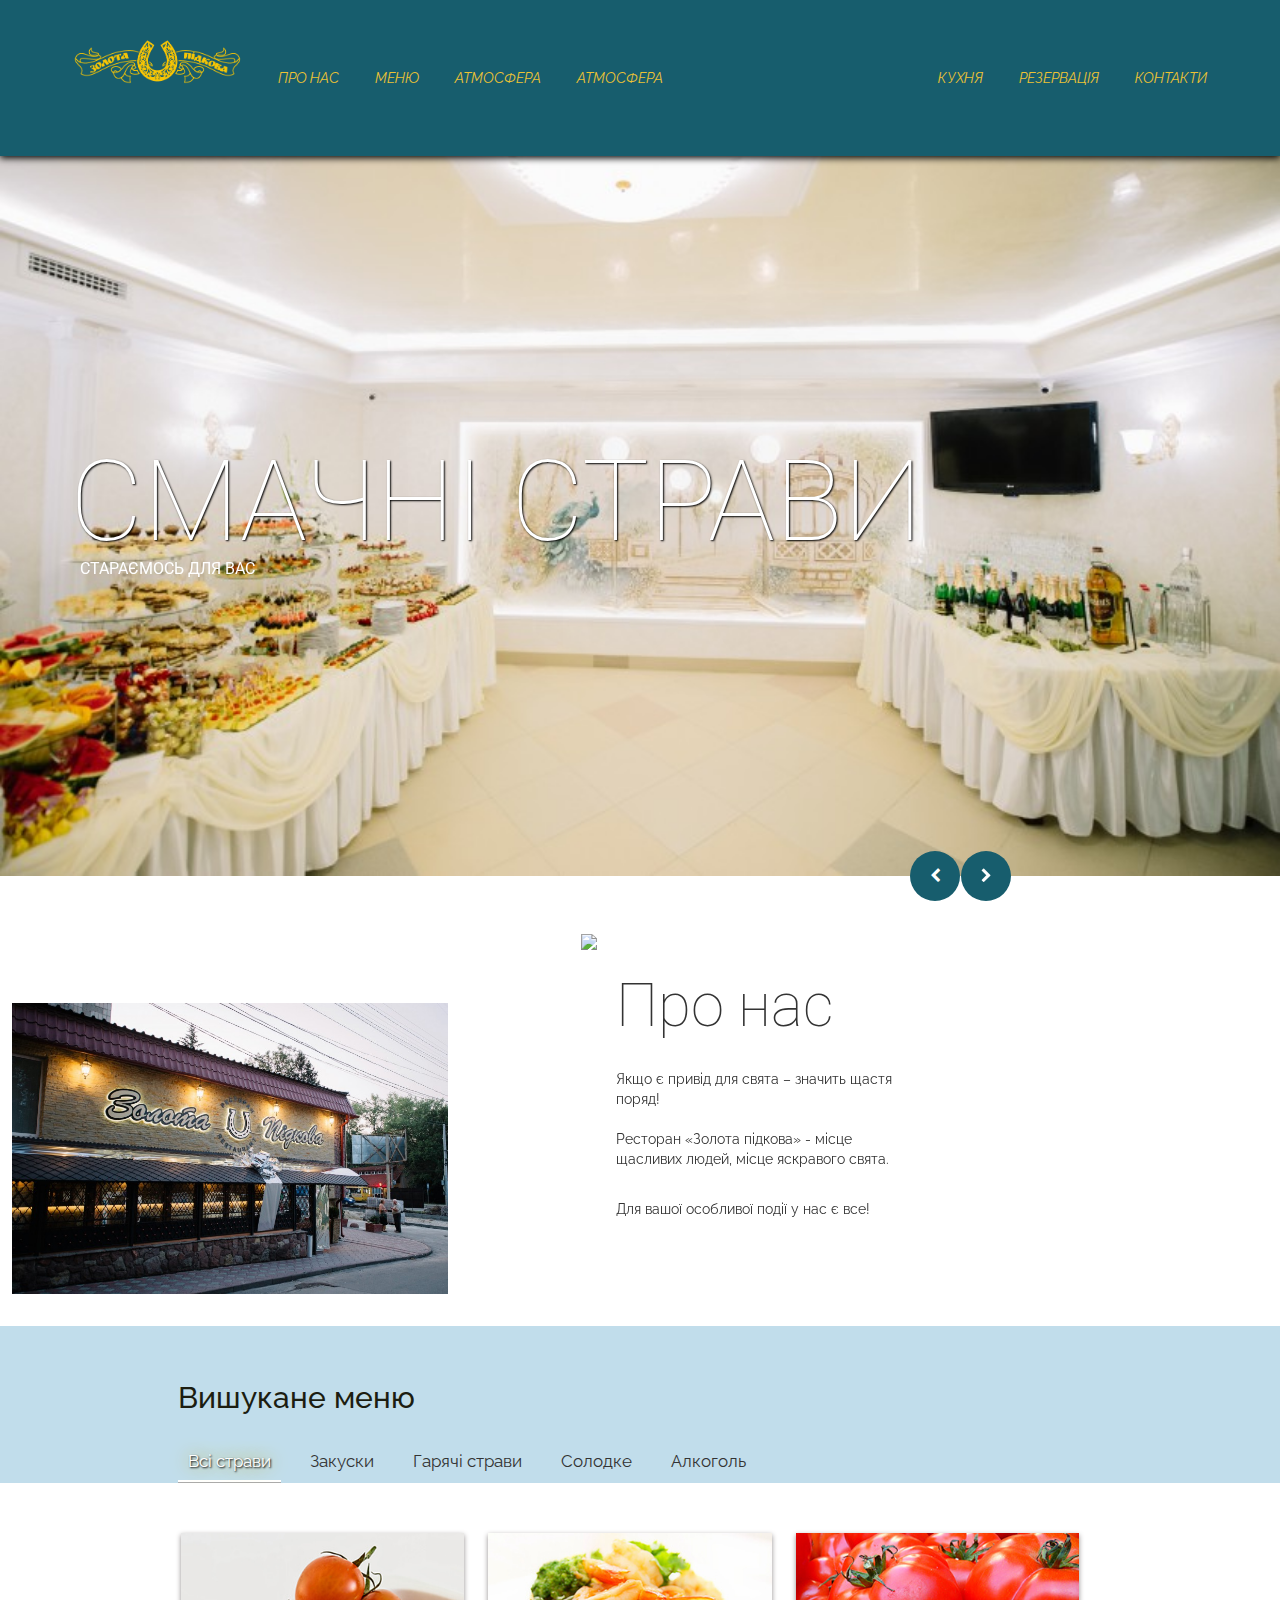
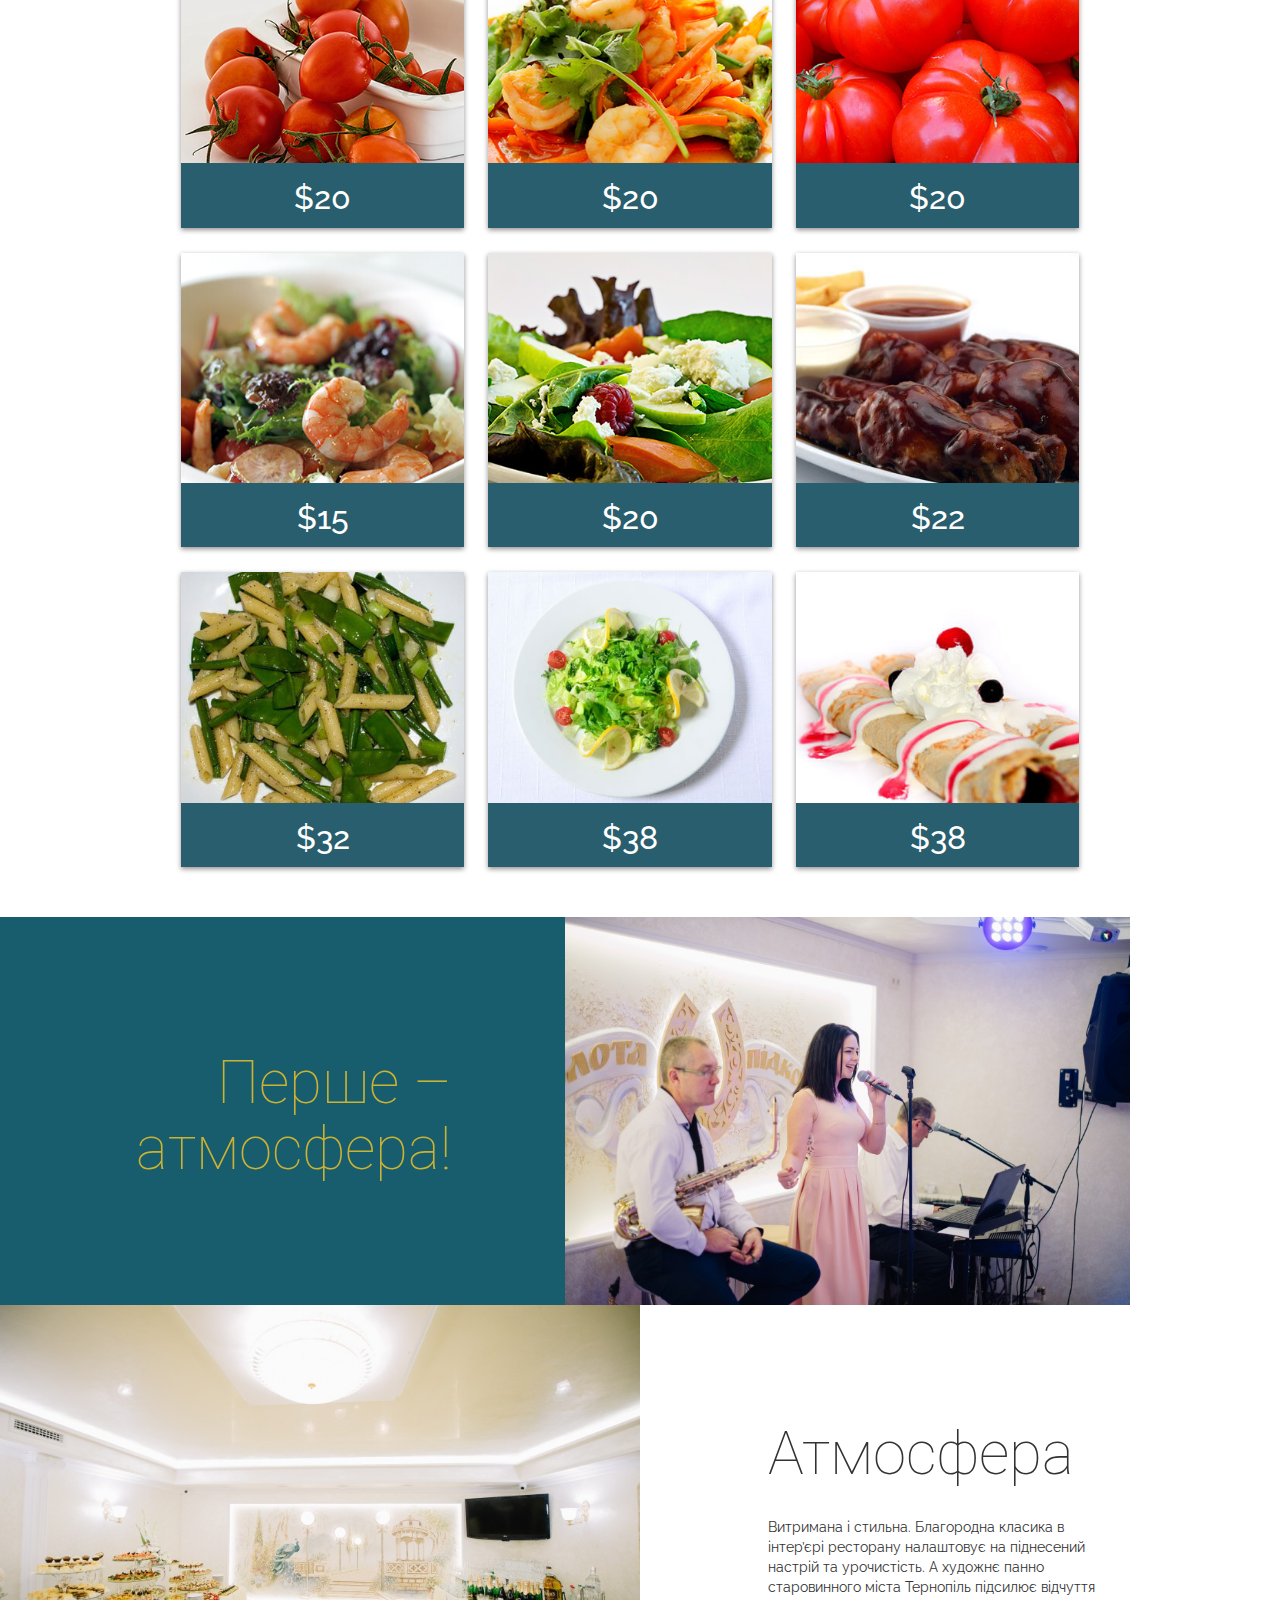
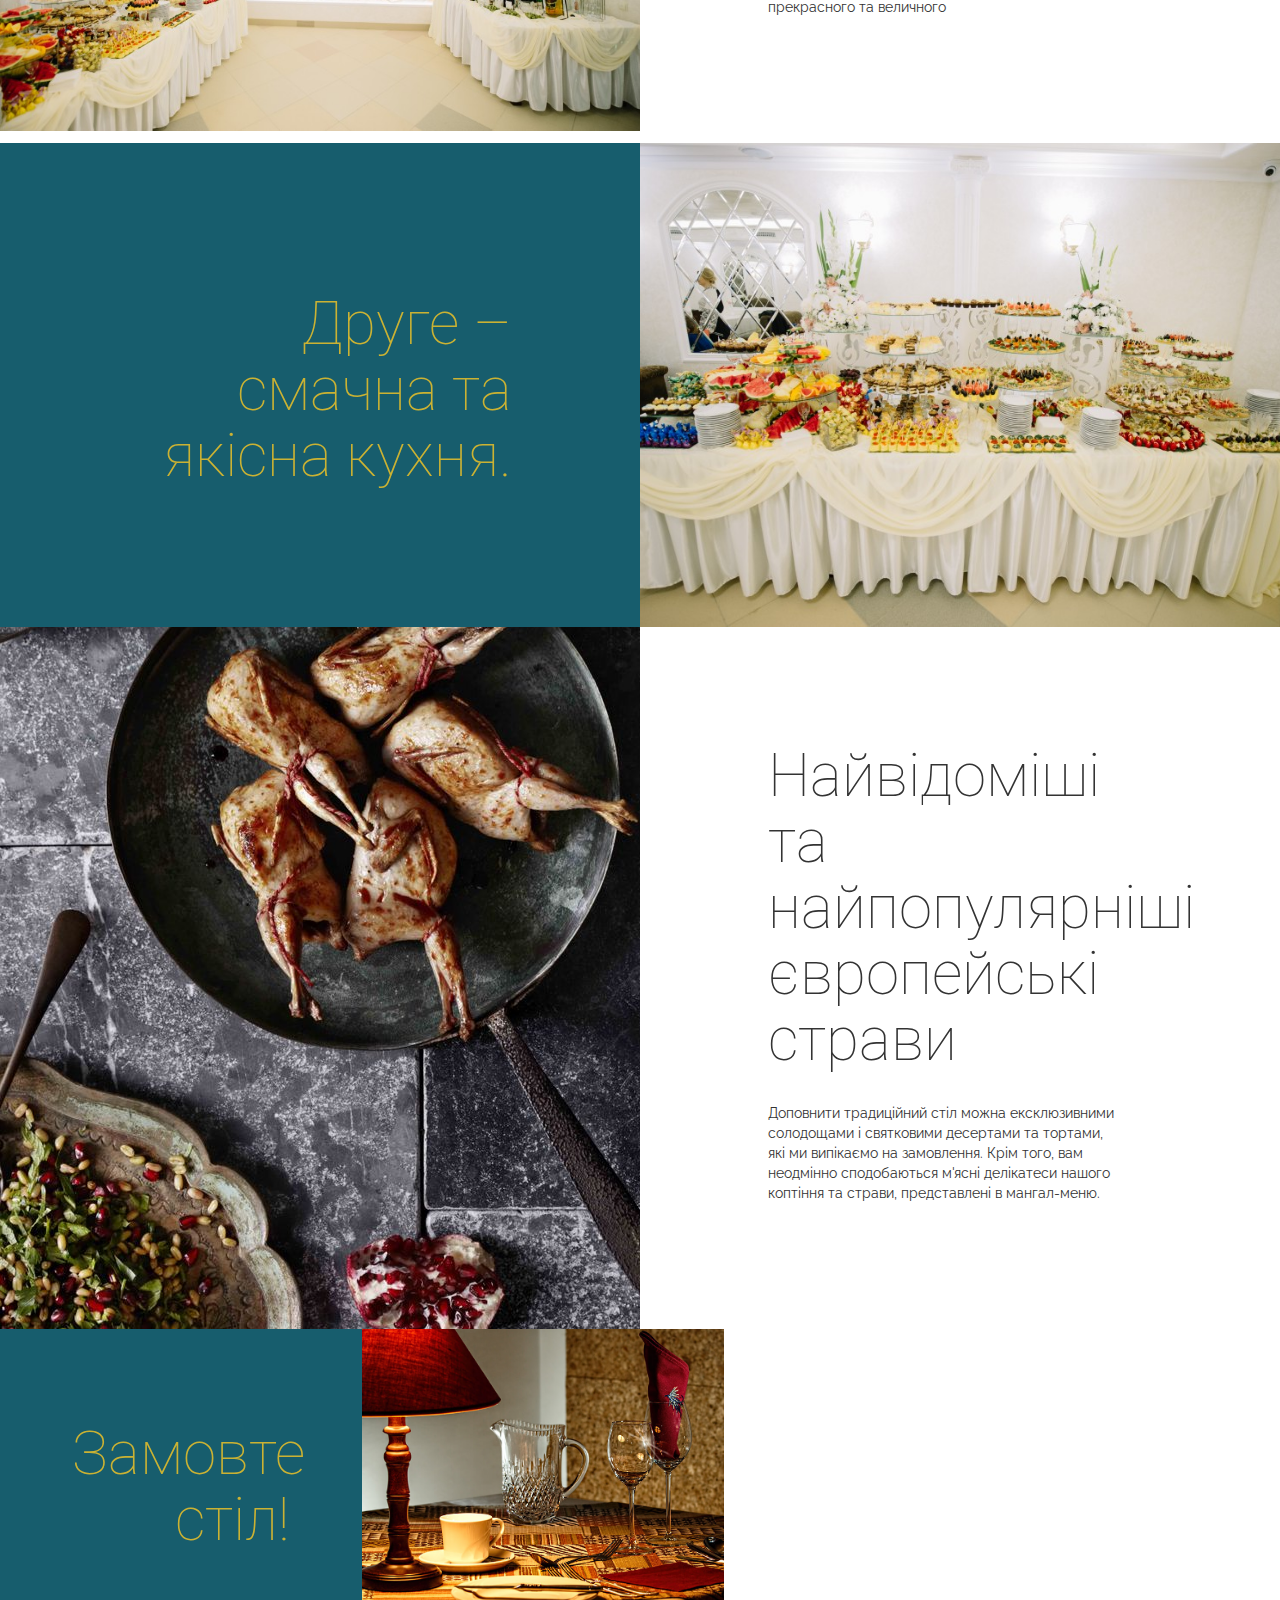
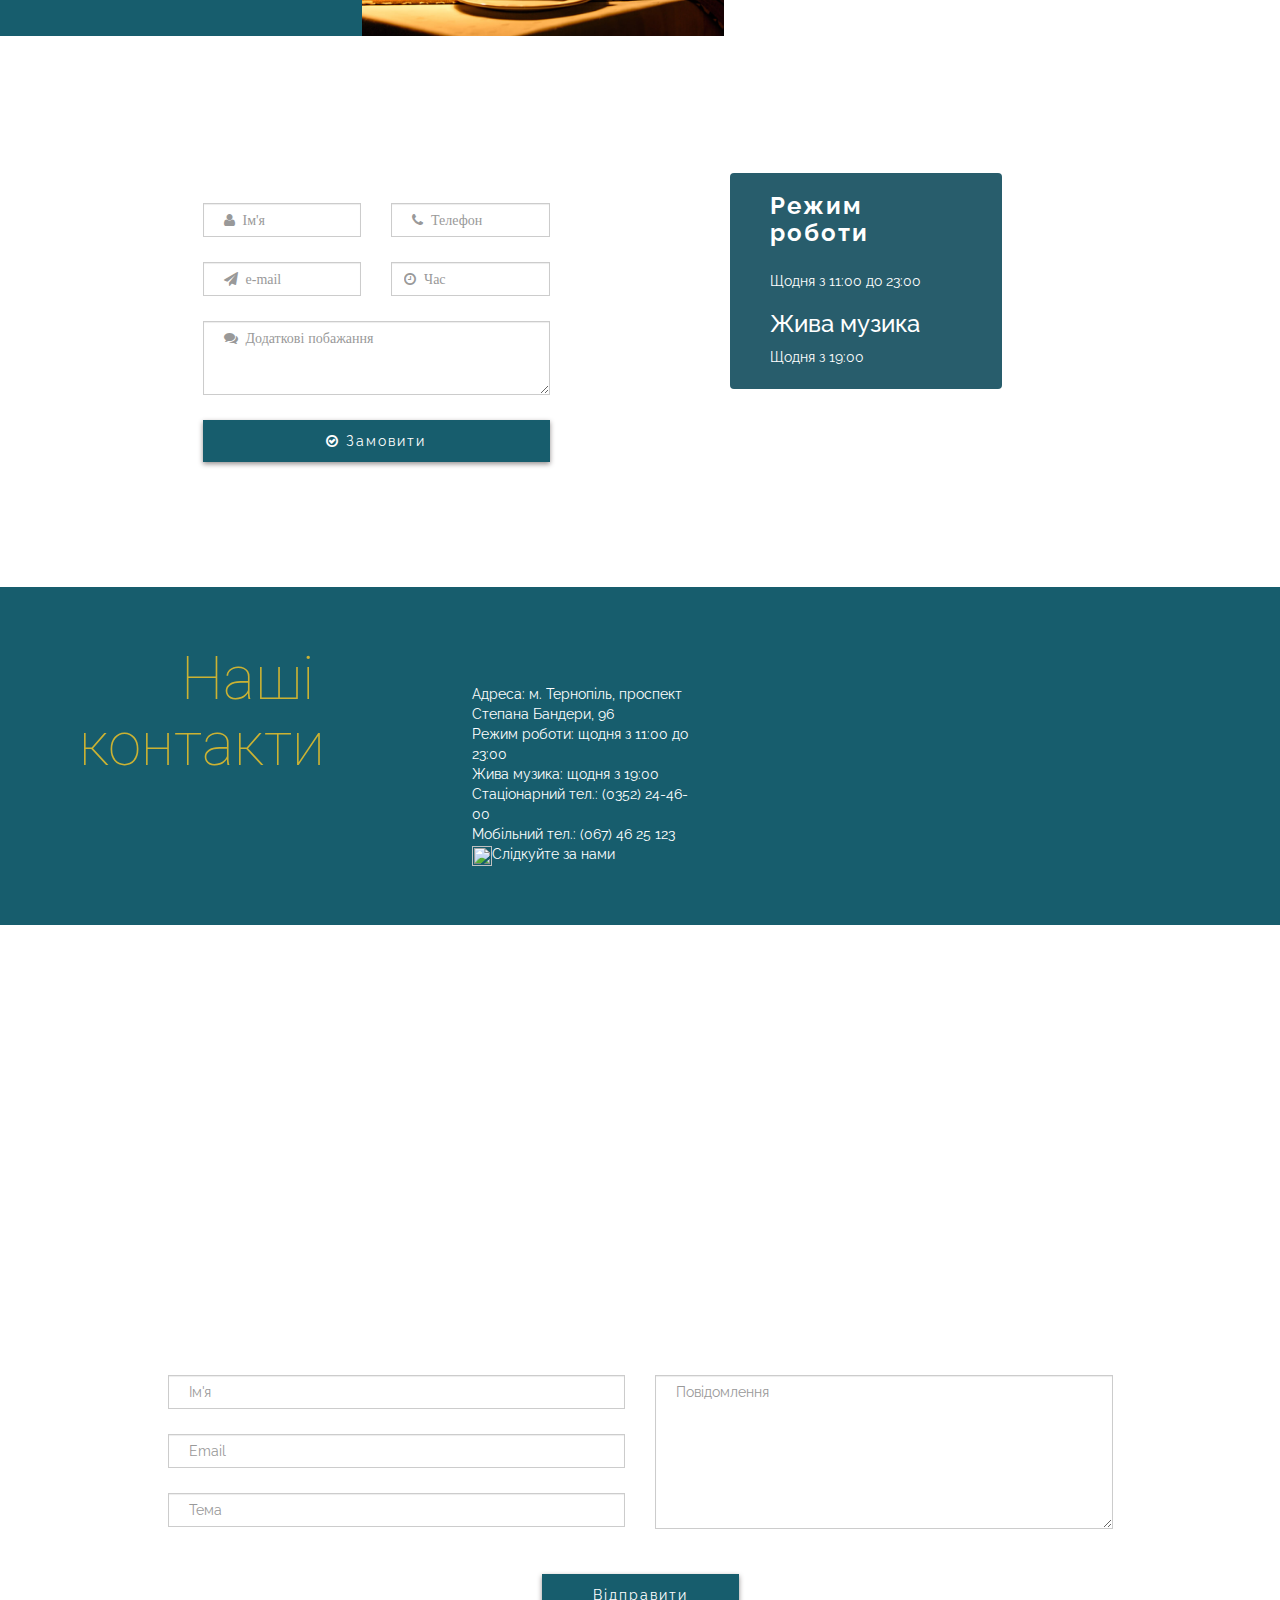
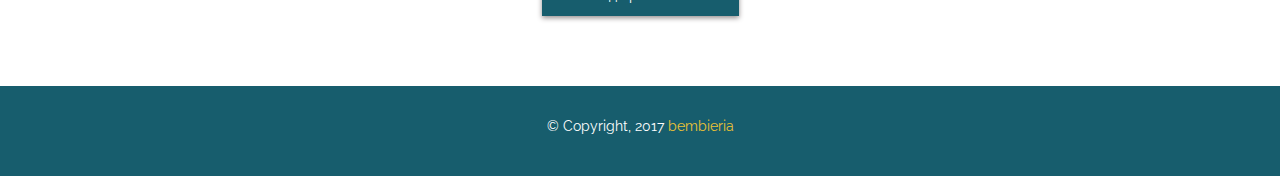
==== changes.html @ fa4964dc "centered logo" ====
<!DOCTYPE html>
<html lang="en">
    <head>
        <meta charset="utf-8">
        <meta http-equiv="X-UA-Compatible" content="IE=edge">
        <meta name="viewport" content="width=device-width, initial-scale=1">
        <!-- <link rel="shortcut icon" href="images/star.png" type="favicon/ico" /> -->

        <title>Золота підкова</title>
		<link rel="SHORTCUT ICON" href="images/favicon.ico" type="image/x-icon">
        <link rel="stylesheet" href="css/bootstrap.min.css">
        <link rel="stylesheet" href="css/font-awesome.min.css">
        <link rel="stylesheet" href="css/owl.carousel.css">
        <link rel="stylesheet" href="css/owl.theme.css">
        <link rel="stylesheet" href="css/animate.css">
        <link rel="stylesheet" href="css/flexslider.css">
        <link rel="stylesheet" href="css/pricing.css">
        <link rel="stylesheet" href="css/main.css">
		<script type="text/javascript">
		$(document).ready(function() {
 		  $(".carousel-inner").swiperight(function() {
       $(this).parent().carousel('prev');
  		 });
  		 $(".carousel-inner").swipeleft(function() {
       $(this).parent().carousel('next');
   		});
		});
		</script>

        <script src="js/jquery-1.11.2.min.js"></script>
        <script type="text/javascript" src="js/jquery.flexslider.min.js"></script>
       

        <script src="https://maps.googleapis.com/maps/api/js"></script>
        <script>
            function initialize() {
                var mapCanvas = document.getElementById('map-canvas');
                var mapOptions = {
                    center: new google.maps.LatLng(49.547033, 25.633994),
                    zoom: 16,
                    scrollwheel: false,
                    mapTypeId: google.maps.MapTypeId.ROADMAP
                }
                var map = new google.maps.Map(mapCanvas, mapOptions)

                var marker = new google.maps.Marker({
                    position: new google.maps.LatLng(49.547033, 25.633994), 
                    title:"Ресторан Золота Підкова"
                });

                // To add the marker to the map, call setMap();
                marker.setMap(map);
            }
            google.maps.event.addDomListener(window, 'load', initialize);
        </script>


    </head>
    <body data-spy="scroll" data-target="#template-navbar">

        <!--== 4. Navigation ==-->
        <nav id="template-navbar" class="navbar navbar-default custom-navbar-default navbar-fixed-top">
            <div class="container">
                <!-- Brand and toggle get grouped for better mobile display -->
                <div class="navbar-header center-block">
                    <button type="button" class="navbar-toggle collapsed" data-toggle="collapse" data-target="#Food-fair-toggle">
                        <span class="sr-only">Toggle navigation</span>
                        <span class="icon-bar"></span>
                        <span class="icon-bar"></span>
                        <span class="icon-bar"></span>
                    </button>
                        <div class="navbar-brand navbar-brand-centered">
                            <a class="navbar-brand " href="#">
                                <img id="logo" src="images/Logo_main.png" class="logo img-responsive">
                            </a>
                        </div>
                </div>

                <!-- Collect the nav links, forms, and other content for toggling -->
                <div class="collapse navbar-collapse" id="Food-fair-toggle">
                    <ul class="nav navbar-nav">
                <li><a href="#about">про нас</a></li>
                        <li><a href="#pricing">Меню</a></li>
                        <li><a href="#great-place-to-enjoy">атмосфера</a></li>
                        <li><a href="#great-place-to-enjoy">атмосфера</a></li>
              </ul>
                    <ul class="nav navbar-nav navbar-right">
                      
                        <li><a href="#breakfast">Кухня</a></li>
                        <li><a href="#reserve">Резервація</a></li>
                        <li><a href="#contact">Контакти</a></li>
                    </ul>
                </div><!-- /.navbar-collapse -->
            </div><!-- /.row -->
        </nav>
        


        <!--== 5. Header ==-->
        	<!--
<div id="header-slider" class="owl-carousel">
	<div class="row">
		<div id="myCarousel" class="carousel slide" style="max-width: 900px; margin: 0px auto;">
            <div class="carousel-inner">
                <div class="active item" align="center"><a href="#"><img src="images/1.jpg" class="img-rounded" alt="PS3 reparatie Haarlem"></a>
                    <div class="carousel-caption">
                        <h3>Cupcake ipsum dolor sit amet</h3>
                        <p>Powder chocolate carrot cake. Applicake tart icing chupa chups marshmallow apple pie candy canes gingerbread croissant.</p>
                    </div>
                </div>
                <div class="item" align="center"><a href="#"><img src="images/2.jpg" class="img-rounded" alt="Blu-ray Lens reparatie"></a>
                    <div class="carousel-caption">
                        <h3>Cupcake ipsum dolor sit amet</h3>
                        <p>Pudding fruitcake chocolate pastry caramels dessert powder cupcake. Marzipan sweet roll jelly macaroon brownie.</p>
                    </div>
                </div>
                <div class="item" align="center"><a href="#"><img src="http://lorempixel.com/1920/1080/food/" class="img-rounded" alt="Yellow Light of Death"></a>
                    <div class="carousel-caption">
                        <h3>Cupcake ipsum dolor sit amet</h3>
                        <p>Ice cream pie marzipan cookie macaroon dragée cookie. Caramels tootsie roll danish chocolate cake pastry icing.</p>
                    </div>
                </div>
            </div>
            <a class="left carousel-control" href="#myCarousel" data-slide="prev">‹</a>
            <a class="right carousel-control" href="#myCarousel" data-slide="next">›</a>
        </div>
	</div>
</div>



	
 -->

        <section id="header-slider" class="owl-carousel">
            <div class="item">
                <div class="container">
                    <div class="header-content">
                        <h1 class="header-title" style="color:white;text-shadow: 1px 1px 2px black, 0 0 3em black;" >СМАЧНІ СТРАВИ</h1>
                        <p class="header-sub-title" style="color:white;">стараємось для Вас</p>
                    </div> 
                </div>
            </div>
            <div class="item">
                <div class="container">
                    <div class="header-content">
                        <h1 class="header-title" style="color:white; background-color: rgba(57, 72, 76, 0.54); ">ЖИВА МУЗИКА</h1>
                    </div> 
                </div>
            </div>
            <div class="item">
                <div class="container">
                    <div class="header-content text-right pull-right" style=" background-color: rgba(57, 72, 76, 0.54);">
                        <h1 class="header-title">ВИШУКАНІ НАПОЇ</h1>
                        <p class="header-sub-title">широкий вибір</p>
                    </div> 
                </div>
            </div>
         
        </section>
   


        <!--== 6. About us ==-->
        <section id="about" class="about">
            <img src="images/icons/about_black.png" class="img-responsive section-icon hidden-sm hidden-xs">
            <div class="wrapper">
                <div class="container-fluid">
                    <div class="row dis-table">
                        <div class="hidden-xs col-sm-6 section-bg about-bg dis-table-cell">

                        </div>
                        <div class="col-xs-12 col-sm-6 dis-table-cell">
                            <div class="section-content">
                                <h2 class="section-content-title">Про нас</h2>
                                <p class="section-content-para">
                                    Якщо є привід для свята – значить щастя поряд! </br></br>Ресторан «Золота підкова» - місце щасливих людей, місце яскравого свята.
                                </p>
                                <p class="section-content-para">
                                   Для вашої особливої події у нас є все!
                                </p>
                            </div> <!-- /.section-content -->
                        </div>
                    </div> <!-- /.row -->
                </div> <!-- /.container-fluid -->
            </div> <!-- /.wrapper -->
        </section> <!-- /#about -->


        <!--==  7. Afordable Pricing  ==-->
        <section id="pricing" class="pricing">
            <div id="w">
                <div class="pricing-filter">
                    <div class="pricing-filter-wrapper">
                        <div class="container">
                            <div class="row">
                                <div class="col-md-10 col-md-offset-1">
                                    <div class="section-header">
                                        <h2 class="pricing-title">Вишукане меню</h2>
                                        <ul id="filter-list" class="clearfix">
                                            <li class="filter" data-filter="all">Всі страви</li>
                                            <li class="filter" data-filter=".breakfast">Закуски</li>
                                            <li class="filter" data-filter=".special">Гарячі страви</li>
                                            <li class="filter" data-filter=".desert">Солодке</li>
                                            <li class="filter" data-filter=".dinner">Алкоголь</li>
                                        </ul><!-- @end #filter-list -->
                                    </div>
                                </div>
                            </div>
                        </div>
                    </div>
                </div>

                <div class="container">
                    <div class="row">  
                        <div class="col-md-10 col-md-offset-1">
                            <ul id="menu-pricing" class="menu-price">
                                <li class="item dinner">

                                    <a href="#">
                                        <img src="images/food1.jpg" class="img-responsive" alt="Food" >
                                        <div class="menu-desc text-center">
                                            <span>
                                                <h3>Tomato Curry</h3>
                                                Natalie &amp; Justin Cleaning by Justin Younger
                                            </span>
                                        </div>
                                    </a>
                                        
                                    <h2 class="white">$20</h2>
                                </li>

                                <li class="item breakfast">

                                    <a href="#">
                                        <img src="images/food2.jpg" class="img-responsive" alt="Food" >
                                        <div class="menu-desc">
                                            <span>
                                                <h3>Prawn Dish</h3>
                                                Lorem ipsum dolor sit amet
                                            </span>
                                        </div>
                                    </a>
                                        
                                    <h2 class="white">$20</h2>
                                </li>
                                <li class="item desert">

                                    <a href="#">
                                        <img src="images/food3.jpg" class="img-responsive" alt="Food" >
                                        <div class="menu-desc">
                                            <span>
                                                <h3>Salad Dish</h3>
                                                Consectetur adipisicing elit, sed do eiusmod
                                            </span>
                                        </div>
                                    </a>
                                    <h2 class="white">$20</h2>
                                        
                                   
                                </li>
                                <li class="item breakfast special">

                                    <a href="#">
                                        <img src="images/food4.jpg" class="img-responsive" alt="Food" >
                                        <div class="menu-desc">
                                            <span>
                                                <h3>Prawn Dish</h3>
                                                Tempor incididunt ut labore et dolore
                                            </span>
                                        </div>
                                    </a>
                                        
                                    <h2 class="white">$15</h2>
                                </li>
                                <li class="item breakfast">

                                    <a href="#">
                                        <img src="images/food5.jpg" class="img-responsive" alt="Food" >
                                        <div class="menu-desc">
                                            <span>
                                                <h3>Vegetable Dish</h3>
                                                Magna aliqua. Ut enim ad minim veniam
                                            </span>
                                        </div>
                                    </a>
                                        
                                    <h2 class="white">$20</h2>
                                </li>
                                <li class="item dinner special">

                                    <a href="#">
                                        <img src="images/food6.jpg" class="img-responsive" alt="Food" >
                                        <div class="menu-desc">
                                            <span>
                                                <h3>Chicken Dish</h3>
                                                Quis nostrud exercitation ullamco laboris
                                            </span>
                                        </div>
                                    </a>

                                    <h2 class="white">$22</h2>
                                </li>
                                <li class="item desert">

                                    <a href="#">
                                        <img src="images/food7.jpg" class="img-responsive" alt="Food" >
                                        <div class="menu-desc">
                                            <span>
                                                <h3>Vegetable Noodles</h3>
                                                Nisi ut aliquip ex ea commodo
                                            </span>
                                        </div>
                                    </a>

                                    <h2 class="white">$32</h2>
                                </li>
                                <li class="item dinner">

                                    <a href="#">
                                        <img src="images/food8.jpg" class="img-responsive" alt="Food" >
                                        <div class="menu-desc">
                                            <span>
                                                <h3>Special Salad</h3>
                                                Duis aute irure dolor in reprehenderit
                                            </span>
                                        </div>
                                    </a>

                                    <h2 class="white">$38</h2>
                                </li>
                                <li class="item desert special">

                                    <a href="#">
                                        <img src="images/food9.jpg" class="img-responsive" alt="Food" >
                                        <div class="menu-desc">
                                            <span>
                                                <h3>Ice-cream</h3>
                                                Excepteur sint occaecat cupidatat non
                                            </span>
                                        </div>
                                    </a>
                                    
                                    <h2 class="white">$38</h2>
                                </li>  
                            </ul>

                            <!-- <div class="text-center">
                                    <a id="loadPricingContent" class="btn btn-middle hidden-sm hidden-xs">Load More <span class="caret"></span></a>
                            </div> -->

                        </div>   
                    </div>
                </div>

            </div> 
        </section>


        <!--== 8. Great Place to enjoy ==-->
        <section id="great-place-to-enjoy" class="great-place-to-enjoy">
            <div class="wrapper">
                <div class="container-fluid">
                    <div class="row dis-table">
                        <div class="col-xs-6 col-sm-6 dis-table-cell color-bg">
                            <h2 class="section-title">Перше – атмосфера!</h2>
                        </div>
                        <div class="col-xs-6 col-sm-6 dis-table-cell section-bg">
                            
                        </div>
                    </div> <!-- /.dis-table -->
                </div> <!-- /.row -->
            </div> <!-- /.wrapper -->
        </section> <!-- /#great-place-to-enjoy -->



        <!--==  9. Our Beer  ==-->
        <section id="beer" class="beer">
            <div class="container-fluid">
                <div class="row dis-table">
                    <div class="hidden-xs col-sm-6 dis-table-cell section-bg">

                    </div>

                    <div class="col-xs-12 col-sm-6 dis-table-cell">
                        <div class="section-content">
                            <h2 class="section-content-title">Атмосфера</h2>
                            <div class="section-description">
                                <p class="section-content-para">
                                    
                                </p>
                                <p class="section-content-para">
                                    Витримана і стильна. Благородна класика в інтер’єрі ресторану налаштовує на піднесений настрій та урочистість. А художнє панно старовинного міста Тернопіль підсилює відчуття прекрасного та величного
                                </p>
                            </div>
                        </div>
                    </div>
                </div>
            </div>
        </section>








        <!--== 10. Our Breakfast Menu ==-->
        <section id="breakfast" class="breakfast">
            <div class="wrapper">
                <div class="container-fluid">
                    <div class="row dis-table">
                        <div class="col-xs-6 col-sm-6 dis-table-cell color-bg">
                            <h2 class="section-title">Друге – смачна та якісна кухня.</h2>
                        </div>
                        <div class="col-xs-6 col-sm-6 dis-table-cell section-bg">
                            
                        </div>
                    </div> <!-- /.dis-table -->
                </div> <!-- /.row -->
            </div> <!-- /.wrapper -->
        </section> <!-- /#breakfast -->



        <!--== 11. Our Bread ==-->
        <section id="bread" class="bread">
            
            <div class="container-fluid">
                <div class="row dis-table">
                    <div class="hidden-xs col-sm-6 dis-table-cell section-bg">

                    </div>
                    <div class="col-xs-12 col-sm-6 dis-table-cell">
                        <div class="section-content">
                            <h2 class="section-content-title">
                                 Найвідоміші та найпопулярніші європейські страви
                            </h2>
                            <div class="section-description">
                                <p class="section-content-para">
                                    Доповнити традиційний стіл можна ексклюзивними солодощами і святковими десертами та тортами, які ми випікаємо на замовлення. Крім того, вам неодмінно сподобаються м'ясні делікатеси нашого коптіння та страви, представлені в мангал-меню.
                                </p>
                                <p class="section-content-para">
                                </p>
                            </div>
                        </div>
                    </div>
                </div>
            </div>
        </section>



        <!--== 12. Our Featured Dishes Menu ==-->

        <!--
        <section id="featured-dish" class="featured-dish">
            <img class="img-responsive section-icon hidden-sm hidden-xs" src="images/icons/food_black.png">
            <div class="wrapper">
                <div class="container-fluid">
                    <div class="row dis-table">
                        <div class="col-xs-6 col-sm-6 dis-table-cell color-bg">
                            <h2 class="section-title">Our Featured Dishes Menu</h2>
                        </div>
                        <div class="col-xs-6 col-sm-6 dis-table-cell section-bg">
                            
                        </div>
                    </div> 
                </div> 
            </div> 
        </section> 
        -->


        <!--== 13. Menu List ==-->
        <!--
        <section id="menu-list" class="menu-list">
            <div class="container">
                <div class="row menu">
                    <div class="col-md-10 col-md-offset-1 col-sm-9 col-sm-offset-2 col-xs-12">
                        <div class="row">
                            <div class="col-md-3 col-sm-6 col-xs-12">
                                <div class="row">
                                    <div class="menu-catagory">
                                        <h2>Bread</h2>
                                    </div>
                                </div>
                                <div class="row">
                                    <div class="menu-item">
                                        <h3 class="menu-title">French Bread</h3>
                                        <p class="menu-about">Astronomy compels the soul</p>

                                        <div class="menu-system">
                                            <div class="half">
                                                <p class="per-head">
                                                    <span><i class="fa fa-user"></i></span>1:1
                                                </p>
                                            </div>
                                            <div class="half">
                                                <p class="price">$149.00</p>
                                            </div>
                                        </div>
                                    </div>
                                </div>
                                <div class="row">
                                    <div class="menu-item">
                                        <h3 class="menu-title">Italian Bread</h3>
                                        <p class="menu-about">Astronomy compels the soul</p>

                                        <div class="menu-system">
                                            <div class="half">
                                                <p class="per-head">
                                                    <span><i class="fa fa-user"></i></span>1:1
                                                </p>
                                            </div>
                                            <div class="half">
                                                <p class="price">$149.00</p>
                                            </div>
                                        </div>
                                    </div>
                                </div>
                                <div class="row">
                                    <div class="menu-item">
                                        <h3 class="menu-title">Regular Bread</h3>
                                        <p class="menu-about">Astronomy compels the soul</p>

                                        <div class="menu-system">
                                            <div class="half">
                                                <p class="per-head">
                                                    <span><i class="fa fa-user"></i></span>1:1
                                                </p>
                                            </div>
                                            <div class="half">
                                                <p class="price">$149.00</p>
                                            </div>
                                        </div>
                                    </div>
                                </div>
                            </div>

                            <div class="col-md-3 col-sm-6 col-xs-12">
                                <div class="row">
                                    <div class="menu-catagory">
                                        <h2>Drinks</h2>
                                    </div>
                                </div>
                                <div class="row">
                                    <div class="menu-item">
                                        <h3 class="menu-title">Regular Tea</h3>
                                        <p class="menu-about">Astronomy compels the soul</p>

                                        <div class="menu-system">
                                            <div class="half">
                                                <p class="per-head">
                                                    <span><i class="fa fa-user"></i></span>1:1
                                                </p>
                                            </div>
                                            <div class="half">
                                                <p class="price">$20.00</p>
                                            </div>
                                        </div>
                                    </div>
                                </div>
                                <div class="row">
                                    <div class="menu-item">
                                        <h3 class="menu-title">Garlic Tea</h3>
                                        <p class="menu-about">Astronomy compels the soul</p>

                                        <div class="menu-system">
                                            <div class="half">
                                                <p class="per-head">
                                                    <span><i class="fa fa-user"></i></span>1:1
                                                </p>
                                            </div>
                                            <div class="half">
                                                <p class="price">$30.00</p>
                                            </div>
                                        </div>
                                    </div>
                                </div>
                                <div class="row">
                                    <div class="menu-item">
                                        <h3 class="menu-title">Black Coffee</h3>
                                        <p class="menu-about">Astronomy compels the soul</p>

                                        <div class="menu-system">
                                            <div class="half">
                                                <p class="per-head">
                                                    <span><i class="fa fa-user"></i></span>1:1
                                                </p>
                                            </div>
                                            <div class="half">
                                                <p class="price">$40.00</p>
                                            </div>
                                        </div>
                                    </div>
                                </div>
                            </div>

                            <div class="col-md-3 col-sm-6 col-xs-12">
                                <div class="row">
                                    <div class="menu-catagory">
                                        <h2>Meat</h2>
                                    </div>
                                </div>
                                <div class="row">
                                    <div class="menu-item">
                                        <h3 class="menu-title">Bacon</h3>
                                        <p class="menu-about">Astronomy compels the soul</p>

                                        <div class="menu-system">
                                            <div class="half">
                                                <p class="per-head">
                                                    <span><i class="fa fa-user"></i></span>1:1
                                                </p>
                                            </div>
                                            <div class="half">
                                                <p class="price">$70.00</p>
                                            </div>
                                        </div>
                                    </div>
                                </div>
                                <div class="row">
                                    <div class="menu-item">
                                        <h3 class="menu-title">Sausage</h3>
                                        <p class="menu-about">Astronomy compels the soul</p>

                                        <div class="menu-system">
                                            <div class="half">
                                                <p class="per-head">
                                                    <span><i class="fa fa-user"></i></span>1:1
                                                </p>
                                            </div>
                                            <div class="half">
                                                <p class="price">$50.00</p>
                                            </div>
                                        </div>
                                    </div>
                                </div>
                                <div class="row">
                                    <div class="menu-item">
                                        <h3 class="menu-title">Chicken Balls</h3>
                                        <p class="menu-about">Astronomy compels the soul</p>

                                        <div class="menu-system">
                                            <div class="half">
                                                <p class="per-head">
                                                    <span><i class="fa fa-user"></i></span>1:1
                                                </p>
                                            </div>
                                            <div class="half">
                                                <p class="price">$90.00</p>
                                            </div>
                                        </div>
                                    </div>
                                </div>
                            </div>

                            <div class="col-md-3 col-sm-6 col-xs-12">
                                <div class="row">
                                    <div class="menu-catagory">
                                        <h2>Special</h2>
                                    </div>
                                </div>
                                <div class="row">
                                    <div class="menu-item">
                                        <h3 class="menu-title">Chicken Balls</h3>
                                        <p class="menu-about">Astronomy compels the soul</p>

                                        <div class="menu-system">
                                            <div class="half">
                                                <p class="per-head">
                                                    <span><i class="fa fa-user"></i></span>1:1
                                                </p>
                                            </div>
                                            <div class="half">
                                                <p class="price">$90.00</p>
                                            </div>
                                        </div>
                                    </div>
                                </div>
                                <div class="row">
                                    <div class="menu-item">
                                        <h3 class="menu-title">Bacon</h3>
                                        <p class="menu-about">Astronomy compels the soul</p>

                                        <div class="menu-system">
                                            <div class="half">
                                                <p class="per-head">
                                                    <span><i class="fa fa-user"></i></span>1:1
                                                </p>
                                            </div>
                                            <div class="half">
                                                <p class="price">$70.00</p>
                                            </div>
                                        </div>
                                    </div>
                                </div>
                                <div class="row">
                                    <div class="menu-item">
                                        <h3 class="menu-title">Sausage</h3>
                                        <p class="menu-about">Astronomy compels the soul</p>

                                        <div class="menu-system">
                                            <div class="half">
                                                <p class="per-head">
                                                    <span><i class="fa fa-user"></i></span>1:1
                                                </p>
                                            </div>
                                            <div class="half">
                                                <p class="price">$50.00</p>
                                            </div>
                                        </div>
                                    </div>
                                </div>
                            </div>
                        </div>

                        <div id="moreMenuContent"></div>
                        <div class="text-center">
                            <a id="loadMenuContent" class="btn btn-middle hidden-sm hidden-xs">Load More <span class="caret"></span></a>
                        </div>
                    </div>
                </div>
            </div>
        </section>
		-->


        <!--== 14. Have a look to our dishes ==-->
<!--
        <section id="have-a-look" class="have-a-look hidden-xs">
            <img class="img-responsive section-icon hidden-sm hidden-xs" src="images/icons/food_black.png">
            <div class="wrapper">
                <div class="container-fluid">
                    <div class="row">

                        <div class="menu-gallery" style="width: 50%; float:left;">
                            <div class="flexslider-container">
                                <div class="flexslider">
                                    <ul class="slides">
                                        <li>
                                            <img src="images/menu-gallery/menu1.png" />
                                        </li>
                                        <li>
                                            <img src="images/menu-gallery/menu2.jpg" />
                                        </li>
                                        <li>
                                            <img src="images/menu-gallery/menu3.png" />
                                        </li>
                                        <li>
                                            <img src="images/menu-gallery/menu4.jpg" />
                                        </li>
                                        <li>
                                            <img src="images/menu-gallery/menu5.jpg" />
                                        </li>
                                        <li>
                                            <img src="images/menu-gallery/menu6.jpg" />
                                        </li>
                                        <li>
                                            <img src="images/menu-gallery/menu7.jpg" />
                                        </li>
                                        <li>
                                            <img src="images/menu-gallery/menu8.jpg" />
                                        </li>
                                        <li>
                                            <img src="images/menu-gallery/menu9.jpg" />
                                        </li>
                                        <li>
                                            <img src="images/menu-gallery/menu10.jpg" />
                                        </li>
                                        <li>
                                            <img src="images/menu-gallery/menu11.jpg" />
                                        </li>
                                    </ul>
                                </div>
                            </div>
                        </div>

                        <div class="gallery-heading hidden-xs color-bg" style="width: 50%; float:right;">
                            <h2 class="section-title">Have A Look To Our Dishes</h2>
                        </div>
                        

                    </div> 
                </div> 
            </div> 
        </section>
    -->




        <!--== 15. Reserve A Table! ==-->
        <section id="reserve" class="reserve">
         
            <div class="wrapper">
                <div class="container-fluid">
                    <div class="row dis-table">
                        <div class="col-xs-6 col-sm-6 dis-table-cell color-bg">
                            <h2 class="section-title">Замовте стіл!</h2>
                        </div>
                        <div class="col-xs-6 col-sm-6 dis-table-cell section-bg">
                            
                        </div>
                    </div> <!-- /.dis-table -->
                </div> <!-- /.row -->
            </div> <!-- /.wrapper -->
        </section> <!-- /#reserve -->



        <section class="reservation">
           
            <div class="wrapper">
                <div class="container-fluid">
                    <div class=" section-content">
                        <div class="row">
                            <div class="col-md-5 col-sm-6">
                                <form class="reservation-form" method="post" action="reserve.php">
                                    <div class="row">
                                        <div class="col-md-6 col-sm-6">
                                            <div class="form-group">
                                                <input type="text" class="form-control reserve-form empty iconified" name="name" id="name" required="required" placeholder="  &#xf007;  Ім'я">
                                            </div>
                                            <div class="form-group">
                                                <input type="email" name="email" class="form-control reserve-form empty iconified" id="email" required="required" placeholder="  &#xf1d8;  e-mail">
                                            </div>
                                        </div>

                                        <div class="col-md-6 col-sm-6">
                                            <div class="form-group">
                                                <input type="tel" class="form-control reserve-form empty iconified" name="phone" id="phone" required="required" placeholder="  &#xf095;  Телефон">
                                            </div>
                                            <div class="form-group">
                                                <input type="text" class="form-control reserve-form empty iconified" name="datepicker" id="datepicker" required="required" placeholder="&#xf017;  Час">
                                            </div>
                                        </div>

                                        <div class="col-md-12 col-sm-12">
                                            <textarea type="text" name="message" class="form-control reserve-form empty iconified" id="message" rows="3" required="required" placeholder="  &#xf086;  Додаткові побажання"></textarea>
                                        </div>

                                        <div class="col-md-12 col-sm-12">
                                            <button type="submit" id="submit" name="submit" class="btn btn-reservation">
                                                <span><i class="fa fa-check-circle-o"></i></span>
                                                Замовити
                                            </button>
                                        </div>
                                            
                                    </div>
                                </form>
                            </div>

                            <div class="col-md-2 hidden-sm hidden-xs"></div>

                            <div class="col-md-4 col-sm-6 col-xs-12">
                                <div class="opening-time">
                                    <h3 class="opening-time-title">Режим роботи</h3>
                                    <p> Щодня з 11:00 до 23:00</p>
                                   
                                    <div class="launch">
                                        <h3>Жива музика</h3>
                                        <p>Щодня з 19:00</p>
                                    </div>

                                    
                                </div>
                            </div>
                        </div>

                    </div>
                </div>
            </div>
        </section>




        <section id="contact" class="contact">
            <div class="container-fluid color-bg">
                <div class="row dis-table">
                    <div class="hidden-xs col-sm-6 dis-table-cell">
                        <h2 class="section-title">Наші контакти</h2>
                    </div>
                    <div class="col-xs-6 col-sm-6 dis-table-cell">
                        <div class="section-content">
                            Адреса: м. Тернопіль, проспект Степана Бандери, 96</br>
							Режим роботи: щодня з 11:00 до 23:00</br>
							Жива музика: щодня з 19:00</br>
							Стаціонарний тел.:<a href="tel:+380%20352%24465%00" value="+380352244600" target="_blank" style="color:white"> (0352) 24-46-00</a></br>
							Мобільний тел.: <a href="tel:+380%267%20462%205123" value="+380674625123" target="_blank" style="color:white">(067) 46 25 123</a></br>
							<a href="https://www.facebook.com/search/top/?q=%D0%B7%D0%BE%D0%BB%D0%BE%D1%82%D0%B0%20%D0%BF%D1%96%D0%B4%D0%BA%D0%BE%D0%B2%D0%B0" style="color: white"><img src="http://s3-eu-west-1.amazonaws.com/nusdigital/image/images/16226/original/icon_facebook-b.png" style="width: 20px; height: 20px;">Слідкуйте за нами</a>
                        </div>
                    </div>
                </div>
            </div>
        </section>

        <div class="container-fluid">
            <div class="row">
                <div id="map-canvas"></div>
            </div>
        </div>



        <section class="contact-form">
            <div class="container">
                <div class="row">
                    <div class="col-md-10 col-md-offset-1 col-sm-10 col-sm-offset-1">
                        <div class="row">
                             <form class="contact-form" method="post" action="contact.php">
                                
                                <div class="col-md-6 col-sm-6">
                                    <div class="form-group">
                                        <input  name="name" type="text" class="form-control" id="name" required="required" placeholder="  Ім'я">
                                    </div>
                                    <div class="form-group">
                                        <input name="email" type="email" class="form-control" id="email" required="required" placeholder="  Email">
                                    </div>
                                    <div class="form-group">
                                        <input name="subject" type="text" class="form-control" id="subject" required="required" placeholder="  Тема">
                                    </div>
                                </div>

                                <div class="col-md-6 col-sm-6">
                                    <textarea name="message" type="text" class="form-control" id="message" rows="7" required="required" placeholder="  Повідомлення"></textarea>
                                </div>

                                <div class="col-md-6 col-md-offset-3 col-sm-6 col-sm-offset-3">
                                    <div class="text-center">
                                        <button type="submit" id="submit" name="submit" class="btn btn-send">Відправити </button>
                                    </div>
                                </div>
                            </form>
                        </div>
                    </div>
                </div>
            </div>
        </section>


        <footer>
            <div class="container">
                <div class="row">
                    <div class="col-md-6 col-md-offset-3">
                        <div class="copyright text-center">
                            <p>
                                &copy; Copyright, 2017 <a href="#">bembieria</a></a>
                            </p>
                        </div>
                    </div>
                </div>
            </div>
        </footer>

    
        <script src="js/bootstrap.min.js"></script>
        <script src="js/owl.carousel.min.js"></script>
        <script type="text/javascript" src="js/jquery.mixitup.min.js" ></script>
        <script src="js/wow.min.js"></script>
        <script src="js/jquery.validate.js"></script>
        <script type="text/javascript" src="js/jquery.hoverdir.js"></script>
        <script type="text/javascript" src="js/jQuery.scrollSpeed.js"></script>
        <script src="js/script.js"></script>
        

    </body>
</html>
---- css/pricing.css ----
/** page structure **/
/*#w {
  display: block;
  max-width: 1100px;
  min-width: 280px;
  /*padding-top: 20px;
  margin: 0 auto;
}*/

.pricing-filter {
	background: url(../images/pricing_bg.jpg);
	background-position: center;
	background-size: cover;
	background-attachment: fixed;
}

.pricing-filter-wrapper {
	background-color: rgba(74, 156, 195, 0.34);
	position: relative;
}

.section-header {
	padding-left: 10px;
	padding-top: 35px;
}

.pricing-title {
	color: #1c1d11;
	margin-bottom: 30px;
}


/** filters list **/
#filter-list {
	display: block;
	width: 100%;
	margin: 0px;
	padding-left: 0px;
	/*text-align: center;
	margin-bottom: 25px;*/
}

#filter-list li {
	/*font-weight: bold;*/
	color: #333 !important;
	display: inline-block;
	width: auto;
	padding: 6px 10px;
	margin-right: 15px;
	font-size: 1.2em;
	cursor: pointer;
	/*-webkit-border-radius: 3px;
	-moz-border-radius: 3px;*/
	/*border-radius: 3px;*/
	border-bottom: 2px solid rgba(255, 255, 255, 0);
}
#filter-list li:hover {
	color: #fff !important;
	transition: all 0.3s ease-in-out;
	-webkit-transition: all 0.3s ease-in-out;
	-moz-transition: all 0.3s ease-in-out;
	-ms-transition: all 0.3s ease-in-out;
	-o-transition: all 0.3s ease-in-out;
}
#filter-list li.active {
	/*font-weight: bold;*/
	/*background: #D4CECC;*/
	border-bottom: 3px ridge #fff;
	color: #fff !important;
}


/** menu-pricing list **/
#menu-pricing {
	display: block;
  	width: 100%;
  	padding: 50px 0px 25px 0px;
  	margin-bottom: 0;
	text-align: center;
}

#menu-pricing .item {
	background-color: #285e6d;
	box-shadow: 0px 2px 5px #948E8E;
	display: none;
	/*opacity: 0;*/
	vertical-align: top;
	margin-bottom: 25px;
	margin-right: 20px;
	color: #fff;
	text-align: center;
	width: 30%;
	-moz-box-sizing: border-box;
}

#menu-pricing .item h2 {
    font-size: 32px;
    padding: 12px;
    margin: 0px;
}
/*#menu-pricing .item1 {
	display: none;
	opacity: 0;
	vertical-align: top;
	margin-bottom: 25px;
	margin-right: 20px;
	color: #fff;
	font-size: 30px;
	text-align: center;
	-moz-box-sizing: border-box;
}*/

#menu-pricing .item a {
  display: inline-block;
  max-width: 100%;
  text-decoration: none;
  background: #fff;

}
#menu-pricing .item img {
  max-width: 100%;
}

@media (min-width: 991px) {
	#menu-pricing .item:nth-child(7),
	#menu-pricing .item:nth-child(8),
	#menu-pricing .item:nth-child(9) {
		margin-bottom: 25px;
	}
}

/*  --========================    for  hover direction  =============================-- */

/*.menu-price li {
	float: left;
	margin: 5px;
	background: #fff;
	padding: 8px;
	position: relative;
	box-shadow: 0 1px 3px rgba(0,0,0,0.1);
}*/
.menu-price li a,
.menu-price li a img {
	display: block;
	position: relative;
}
.menu-price li a {
	overflow: hidden;
	color: #fff;
}
.menu-price li a .menu-desc {
	position: absolute;
	font-size: 14px;
	background: rgba(74, 143, 204, 0.56);
	width: 100%;
	height: 100%;
	top: 0px;
	left: -100%;
	-webkit-transition: all 0.3s ease;
	-moz-transition: all 0.3s ease-in-out;
	-o-transition: all 0.3s ease-in-out;
	-ms-transition: all 0.3s ease-in-out;
	transition: all 0.3s ease-in-out;
}

.menu-price li a .menu-desc span h3 {
	font-size: 30px;
	margin-bottom: 15px;

}

.menu-price li a:hover .menu-desc {
	left: 0px;

}

.menu-price li a:hover .menu-desc span {
	display: block;
	color: #edc334;
	font-size: 14px;
  	padding: 22% 20px;
  	line-height: 23px;
}
---- css/main.css ----
/*=================================================
||				Useful Links
==================================================*/
/*
|||||||||	Slider	|||||||||
|	http://www.jssor.com/demos/image-gallery.html
|	http://www.jssor.com/development/index.html
|	http://www.jssor.com/development/define-slides-html-code.html
|	file:///G:/Technext/Helper/Jssor.Slider.FullPack/demos-no-jquery/introduction-slider.source.html
|	file:///G:/Technext/Helper/Jssor.Slider.FullPack/demos-no-jquery/image-gallery.source.html
|	http://www.owlcarousel.owlgraphic.com/docs/started-welcome.html
|||||||||	Others	|||||||||
|	Fonts: 1. Roboto[Section-title] 2. Open-Sans[body]
|
|
*/

/*=================================================
||				Index 
==================================================*/
/*
|	1. Imports
|	2. Global
|	3. Colors
|
|	=============
|	SECTIONS
|	=============
|	4. Navigation
|	5. Header
|	6. About us
|	7. Affordable pricing
|	8. Great Place to enjoy
|	9. Our Beer
|	10. Our Breakfast Menu
|	11. Our Bread
|	12. Catagories-1
|	13. Our Featured Dishes Menu
|	14. Catagories-2
|	15. Reserve A Table!
|	16. Contact With us
|	17. Footer
	18.media
	19.carousel
*/


/*=================================================
||				1. Imports 
==================================================*/
@import url(http://fonts.googleapis.com/css?family=Roboto:100,400);
@import url(http://fonts.googleapis.com/css?family=Raleway:100,400,700);
@font-face {
    font-family: Pompadur; /* Имя шрифта */
    src: url(fonts/Pompadur.ttf) format('truetype'); /* Путь к файлу со шрифтом */
   	font-weight: normal;
	font-style: normal;
   }

/*=================================================
||				2. Global 
==================================================*/
body
{
	font-family: 'Raleway', 'Open-Sans', sans-serif;
	overflow-x: hidden;
	font-size: 14px;
}


.btn.active.focus,
.btn.active:focus,
.btn.focus,
.btn:active.focus,
.btn:active:focus,
.btn:focus {
  outline: none; 
}

.btn {
  border-radius: 0; 
  letter-spacing: 2px; 
}

.btn:hover {
	transition: all 0.3s ease-in-out;
	-webkit-transition: all 0.3s ease-in-out;
	-moz-transition: all 0.3s ease-in-out;
	-ms-transition: all 0.3s ease-in-out;
	-o-transition: all 0.3s ease-in-out;
}

.btn-middle {
	background-color: transparent;
	padding: 15px 30px;
	border: 1px solid #175d6d;
	color: #edc334;
	margin: 25px 0px;
}

.btn-middle:hover {
	background-color: #175d6d;
	color: #fff;
	box-shadow: 0px 2px 5px #948E8E;
}

.btn-send,
.btn-reservation {
	background-color: #175d6d;
	padding: 10px 50px;
	box-shadow: 0px 2px 5px #948E8E;
	color: #fff;
	margin: 20px 0px;
}

.btn-send:hover,
.btn-reservation:hover {
	background-color: #edc334;
	color: #eee;

}

.btn-reservation {
	width: 100%;
	margin: 0px;
}

.section-title
{
	/*padding: 310px 0px;
	margin: 0px 130px 0px 250px;*/
	padding: 20%;
	text-align: right;
	font-family: 'Roboto', sans-serif;
	font-weight: 100;
	font-size: 60px;
	color: #cbb233;
}
.section-content-title
{
	font-family: 'Roboto';
	font-weight: 100;
	font-size: 60px;
}
.section-content-para
{
	margin: 30px 0px;
}
.section-content
{
	padding: 15% 25% 15% 20%;
}
/*.custom-row
{
	width: 100vw;
}*/
.dis-table
{
	display: table;
	/*width: 100vw;*/
}
.dis-table .dis-table-cell
{
	display: table-cell;
	padding: 0;
	float: none;
	/*width: 50vw;*/
	/*position: relative;*/
}
.color-bg
{
	background: #175d6d;
}
.section-bg
{
	background-size: cover;
	background-repeat: no-repeat;
    background-position: center;
}

.form-control {
	border-radius: 0px;
	margin-bottom: 25px;
}

input.empty, textarea.empty {
    font-family: FontAwesome;
    font-style: normal;
    font-weight: normal;
    text-decoration: inherit;
}

.section-icon
{
	position: absolute;
	left: 47%;
	margin-left: -21px;
	margin-top: 58px;
	z-index: 999;
}
/*.wrapper
{
	margin-top: 50px;
}*/
/*=================================================
||				3. Colors 
==================================================*/
/*=================================================
||				4. Navigation 
==================================================*/
.custom-navbar-default
{
	background-color: #175d6d;
	border: 0px;
	margin: 0px;
	border-radius: 0px;
	color: #edc334;
	padding: 50px 0px;
	box-shadow: 0px 2px 7px #000; /*rgb(139, 195, 74)*/
}

.navbar-default .navbar-brand:focus, .navbar-default .navbar-brand:hover
{
	color: #edc334;
}
.navbar-default .navbar-nav>li>a
{
	color: #edc334;
	text-transform: uppercase;
	/* font-family: 'Roboto', sans-serif; */
	font-weight: 400;
	margin: 0px 18px;
	padding: 18px 0px;
	font-size: 14px;
	font-style: italic;
	text-align: center;
	
}
.navbar-default .navbar-nav>li>a:focus, .navbar-default .navbar-nav>li>a:hover
{
	color: #fff;
}
.navbar-default .navbar-toggle
{
	border-color: #fff;
}
.navbar-toggle
{
	color: #fff;
	border-radius: 0px;
}
.navbar-default .navbar-toggle .icon-bar
{
	background-color: #fff;
}
.navbar-default .navbar-toggle:focus, .navbar-default .navbar-toggle:hover
{
	background-color: transparent;
}

.navbar-default .navbar-nav>.active>a, .navbar-default .navbar-nav>.active>a:focus, .navbar-default .navbar-nav>.active>a:hover {
	background-color: transparent;
	color: #fff;
}

.navbar-brand {
	margin-top: -25px;
  	width: 205px;
}

.navbar-default .navbar-collapse {
	border-color: #669D38;
	background-color: #175d6d;
}

/*-----------------------------------------------
		navbar shrinking
-----------------------------------------------*/

nav.navbar.shrink {
	max-height: 62px;
  	padding: 12px 0px;
  	transition: all 0.3s ease-in-out;
  	-webkit-transition: all 0.3s ease-in-out;
  	-moz-transition: all 0.3s ease-in-out;
  	-ms-transition: all 0.3s ease-in-out;
  	-o-transition: all 0.3s ease-in-out;
}

nav.shrink a {
	padding-top: 10px !important;
	padding-bottom: 10px !important;
	font-size: 15px;
}

nav.shrink .navbar-brand {
	margin-top: -19px;
}

nav.shrink .navbar-toggle {
	padding: 4px 5px;
	margin: 8px 15px 8px 0;
}

.navbar-default.shrink .navbar-collapse {
    border-color: transparent;
}

/*=================================================
||				5. Header
==================================================*/
.owl-carousel
{
	margin-top: 156px;
}
li.active
{
	text-shadow: 1px 1px 2px black, 0 0 1em #c5af33;
}
.header-content
{
	margin-top: 30vh;
	display: inline-block;
}
.header-title, .header-sub-title
{
	font-family: 'Roboto', sans-serif;
	text-transform: uppercase;
	color: #333;
}
.header-title
{
	font-size: 112px;
	font-weight: 100;
	margin-bottom: 0px;
	line-height: 1;
}
.header-sub-title
{
	font-size: 16px;
	margin-left: 10px;
}
.owl-carousel .owl-wrapper, .owl-carousel .owl-item .item
{
	height: 80vh;
	background-repeat: no-repeat;
}
.owl-carousel .owl-wrapper, .owl-carousel .owl-item:nth-child(1) .item
{
	background: url('../images/1.jpg');
	background-size: cover;
	background-position: bottom;
}
.owl-carousel .owl-wrapper, .owl-carousel .owl-item:nth-child(2) .item
{
	background: url('../images/2.jpg');
	background-size: cover;
}
.owl-carousel .owl-wrapper, .owl-carousel .owl-item:nth-child(3) .item
{
	background: url('../images/3.jpg');
	background-size: cover;
}
.owl-theme .owl-controls .owl-buttons div
{
	position: absolute;
	bottom: -25px;
	color: #000;
	padding: 15px;
	width: 50px;
	height: 50px;
	border-radius: 100%;
	font-size: 15px;
	opacity: 1;
	margin: 0px;
	transition: all .4s;
	background: #175d6d;
	color: #fff;
}
.owl-theme .owl-controls .owl-buttons div:hover
{
	color: #000;
	background: #fff;
}
.owl-prev
{
	right: 25%;
}
.owl-next
{
	right: 21%;
}
/*=================================================
||				6. About us
==================================================*/
.about-bg
{
	background: url('../images/About-C-bg.jpg');
	background-repeat: no-repeat;
	background-size: 85%;
  	background-position-x: 15%;
  	background-position-y: 80%;
}
#about 
{
	margin-top: -10px;
}
/*=================================================
||				7. Affordable pricing
==================================================*/
/*=================================================
||				8. Great Place to enjoy
==================================================*/
.great-place-to-enjoy .section-bg
{
	background-image: url('../images/atm-1.jpg');
}
/*=================================================
||				9. Our Beer
==================================================*/
.beer .section-bg
{
	/*background: url('../images/beer-bg1.png'), url('../images/beer-bg2.png');
	background-position-x: 58%, 80%;
	background-position-y: 50%, 50%;
	background-repeat: no-repeat, no-repeat;
	background-size: 300px,240px;*/

    background: url("../images/beer-bg1.png");
    background-repeat: no-repeat, no-repeat;
		
    /*background-position: 51% 58%, 75% 58%;*/
	
    background-size: 100%;
}
/*=================================================
||				10. Our Breakfast Menu
==================================================*/
.breakfast .section-bg
{
	background-image: url('../images/OBM-bg.jpg');
}
/*=================================================
||				11. Our Bread
==================================================*/

.bread .section-bg 
{
	/*background: url('../images/bread-bg1.png'), url('../images/bread-bg2.png');
	background-position-x: 58%, 80%;
	background-position-y: 50%, 50%;
	background-repeat: no-repeat, no-repeat;
	background-size: 300px,240px;*/

	background: url("../images/kitchen-2.jpg");
    background-repeat: no-repeat, no-repeat;
    background-position: 51% 58%, 75% 58%;
    /*background-size: 300px 300px, 240px 240px;*/
}
/*=================================================
||				12. menu
==================================================*/
.menu 
{
    padding: 50px 0px;
}

.menu-catagory h2 
{
    font-size: 51px;
    font-weight: 100;
    margin-bottom: 27px;
}

.menu-system {
    width: 100%;
    color: #175d6d;
}

.half 
{
    width: 50%;
    position: relative;
}

.per-head
{
    float: left;
}

.per-head span {
    margin-right: 5px;
}

.price {
	float: right;
	margin-bottom: 18px;
}



/*=================================================
||				13. Our Featured Dishes Menu
==================================================*/
.featured-dish .section-bg
{
	background-image: url('../images/OFDM-bg.jpg');
}
/*=================================================
||				14. Have a look to our dishes
==================================================*/


/*=================================================
||				15. Reserve A Table!
==================================================*/
.reserve .section-bg
{
	background-image: url('../images/RaT-bg.jpg');
}

.reservation .section-content
{
	padding: 15% 15% 10% 15%;
}

.reservation-form 
{
	margin-top: -20px;
}

.opening-time 
{
	background-color: #285d6c;
	color: #fff;
	margin-top: -50px;
	padding: 20px 40px;
	border-radius: 4px;
}

.opening-time-title 
{
	margin-top: 0px;
	margin-bottom: 25px;
	font-weight: bold;
	letter-spacing: 2px;
}

.opening-time p 
{
    margin-bottom: 2px;
}

.opening-time h4 
{
    margin-bottom: 6px;
    margin-top: 12px;
    font-weight: 600;
}
/*=================================================
||				16. Contact With us
==================================================*/

.contact .section-content
{
	color: #fff;
}
.contact .section-title 
{
	padding: 10% 20%;
}
.social-media
{
	position: absolute;
	width: 100%;
	left: 5%;
	margin-top: -58px;
	z-index: 999;
}

.social-media li
{
	display: inline-block;
	margin-right: 10px;
}

.fb, .twit, .g-plus, .link
{
	float: left;
	height: 126px;
	width: 126px;
	transition: all 0.3s ease-in-out;
	-webkit-transition: all 0.3s ease-in-out;
		-mz-transition: all 0.3s ease-in-out;
		-ms-transition: all 0.3s ease-in-out;
		 -o-transition: all 0.3s ease-in-out;
}

.fb
{
	background: url(../images/social/facebook_color.png);
}

.fb:hover
{
	background: url(../images/social/facebook_black.png);
}

.twit {
	background: url(../images/social/twitter_color.png);
}

.twit:hover {
	background: url(../images/social/twitter_black.png);
}

.g-plus {
	background: url(../images/social/g-plus_color.png);
}

.g-plus:hover {
	background: url(../images/social/g-plus_black.png);
}

.link {
	background: url(../images/social/linkedin_color.png);
}

.link:hover {
	background: url(../images/social/linkedin_black.png);
}

#map-canvas {
    width: 100%;
    height: 350px;
}

.contact-form
{
	padding: 50px 0px;
}
/*=================================================
||				17. Footer
==================================================*/

footer
{
	background-color: #175d6d;
	color: #ffffff;
	padding: 30px 0px;
}

footer a
{
	color: #edc334;
	transition: all 0.3s ease-in-out;
	-webkit-transition: all 0.3s ease-in-out;
		-mz-transition: all 0.3s ease-in-out;
		-ms-transition: all 0.3s ease-in-out;
		 -o-transition: all 0.3s ease-in-out;
}

footer a:hover
{
	color: #00710A;
	text-decoration: none;
}
/*=================================================
||				18. Media Query
==================================================*/



/*=========================   for extra-large screen  =============================*/

@media (min-width: 1366px){
	.section-title
	{
		/*padding: 190px 0px;
		margin: 0px 90px 0px 140px;*/
		font-size: 90px;
	}
	.custom-navbar-default
	{
		padding: 18px 0px;
		background-color: #175d6d;
	}
	.owl-carousel
	{
		margin-top: 94px;
	}
}

@media (min-width: 1500px) {
	.section-icon {
		left: 48%;
		margin-left: -25px;
	}

	.section-title {
		padding: 20% 10% 20% 25%;
	}

	.section-content {
		padding: 10% 40% 10% 12%;
	}

	.bread .section-bg,
	.beer .section-bg {
		background-position-x: 62%, 80%;
		background-size: 100%;
	}
}




/*------------------------------  for small (tab) screen -------------------------*/

@media (max-width: 991px) and (min-width: 768px){

	.custom-navbar-default {
		padding: 15px 0px;
	}

	.navbar-default .navbar-nav>li>a {
		margin: 0px 10px;
		font-size: 12px;
	}

	nav.shrink .navbar-brand {
		font-size: 22px;
	}
	.navbar-collapse
	{
		background-color: #175d6d;
	}

	.owl-carousel {
		margin-top: 85px;
	}

	.owl-theme .owl-controls .owl-buttons .owl-prev {
		right: 20%;
	}

	.owl-theme .owl-controls .owl-buttons .owl-next {
		right: 12%;
	}

	.about-bg {
		background-size: 98%;
  		background-position-x: 100%;
  		background-position-y: 68%;
	}

	.header-title {
		font-size: 62px;
	}

	.section-header {
		padding-top: 0px;
	}

	.pricing-title {
		margin-bottom: 15px;
		font-size: 25px;
	}

	#filter-list li {
		font-size: 14px;
	}

	.section-title {
		font-size: 58px;
		padding: 20% 15%;
	}

	.contact .section-title {
		padding: 10% 20% 20% 20%;
	}

	.section-content {
		padding: 10% 12%;
	}

	.section-content-title {
		font-size: 45px;
	}

	.btn-reservation {
		padding: 10px;
	}

}



/*@media (max-width: 960px){
	.navbar-default .navbar-brand
	{
		font-size: 24px;
	}
	.header-sub-title {
		font-size: 12px;
	}
}*/


/*------------------------------  for extra-small (mobile) screen -------------------------*/

@media (max-width: 767px) {
	.custom-navbar-default {
		padding: 15px 0px;
	}
	.navbar-default .navbar-collapse
	{
	    border-color: #285e6d;
    	background-color: #285e6d;	
	}
	.navbar-default .navbar-brand {
		font-size: 30px;
	}

	.owl-carousel {
		margin-top: 80px;
	}

	.owl-carousel .owl-wrapper, .owl-carousel .owl-item:nth-child(1) .item,
	.owl-carousel .owl-wrapper, .owl-carousel .owl-item:nth-child(2) .item,
	.owl-carousel .owl-wrapper, .owl-carousel .owl-item:nth-child(3) .item {
		background-position: center;
	}

	.owl-theme .owl-controls .owl-buttons .owl-prev {
		right: 20%;
	}

	.owl-theme .owl-controls .owl-buttons .owl-next {
		right: 5%;
	}

	.header-title {
		font-size: 45px;
		margin-bottom: 5px;
	}

	.header-sub-title {
		margin-left: 3px;
	}

	.section-content {
		padding: 12% 15%;
	}

	.section-content-title {
		font-size: 45px;
	}

	.section-header {
		padding-top: 0px;
	}

	.pricing-title {
		margin-bottom: 15px;
		font-size: 25px;
	}

	#filter-list li {
		font-size: 14px;
	}

	#menu-pricing .item {
		width: 40%;
	}

	#menu-pricing .item h2 {
		margin: 0px;
		padding: 0px;
		font-size: 27px;
	}

	.menu-price li a:hover .menu-desc span {
		padding: 0px;
		line-height: 18px;
		font-size: 12px;
	}

	.menu-price li a .menu-desc span h3 {
		font-size: 19px;
		margin-bottom: 12px;
	}

	.section-title {
		font-size: 40px;
  		padding: 18% 10%;
	}

	.contact .section-title {
		padding: 10% 20% 20% 20%;
	}

	.menu {
		text-align: center;
	}

	.half {
		width: 100%;
	}

	.per-head, .price {
		float: none;
	}

	.opening-time {
		margin-top: 25px;
	}

	.contact .section-content {
		padding: 70px 0px;
	}

	.g-map img {
		height: 137px;
	}

	.btn-reservation {
		padding: 10px;
	}
}

/*=================================================
||				19. carousel
==================================================*/
.carousel-control {
    position: absolute;
    top: 40%;
    left: 15px;
    width: 40px;
    height: 40px;
    margin-top: -20px;
    font-size: 60px;
    font-weight: 100;
    line-height: 30px;
    color: #ffffff;
    text-align: center;
    background: #222222;
    border: 3px solid #ffffff;
    -webkit-border-radius: 23px;
    -moz-border-radius: 23px;
    border-radius: 23px;
    opacity: 0.5;
    filter: alpha(opacity=50);
}
.carousel-control.right {
    right: 15px;
    left: auto;
}
.carousel-caption {
    position: absolute;
    right: 0;
    bottom: 0;
    left: 0;
    padding: 15px;
    background: #333333;
    background: rgba(0, 0, 0, 0.75);
}
.carousel-caption p {
    margin-bottom: 0;
}


@media screen and (max-width: 700px){
     .carousel-caption p {
        font-size: 13px;
    }
    .carousel-caption {
    background: rgba(0, 0, 0, 0.55);
    }
    .carousel-control {
        top: 20%;
    }
}
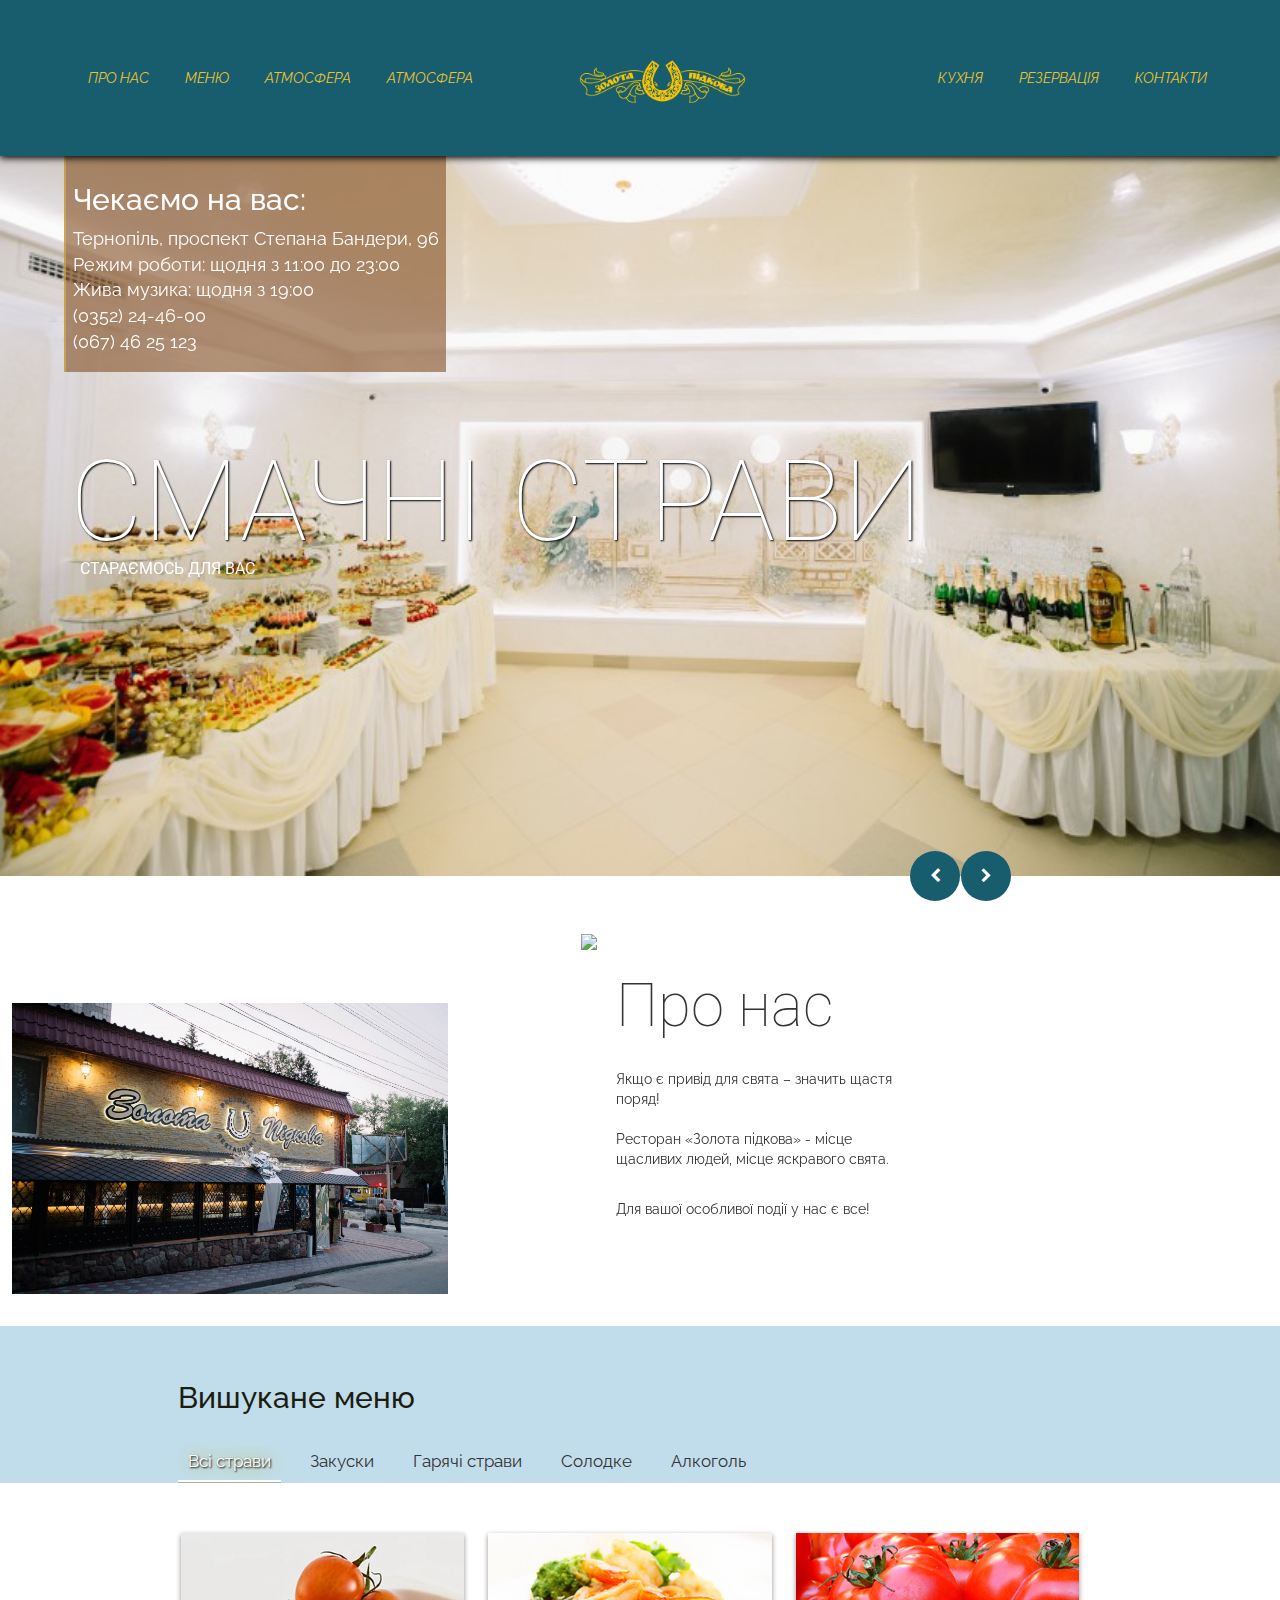
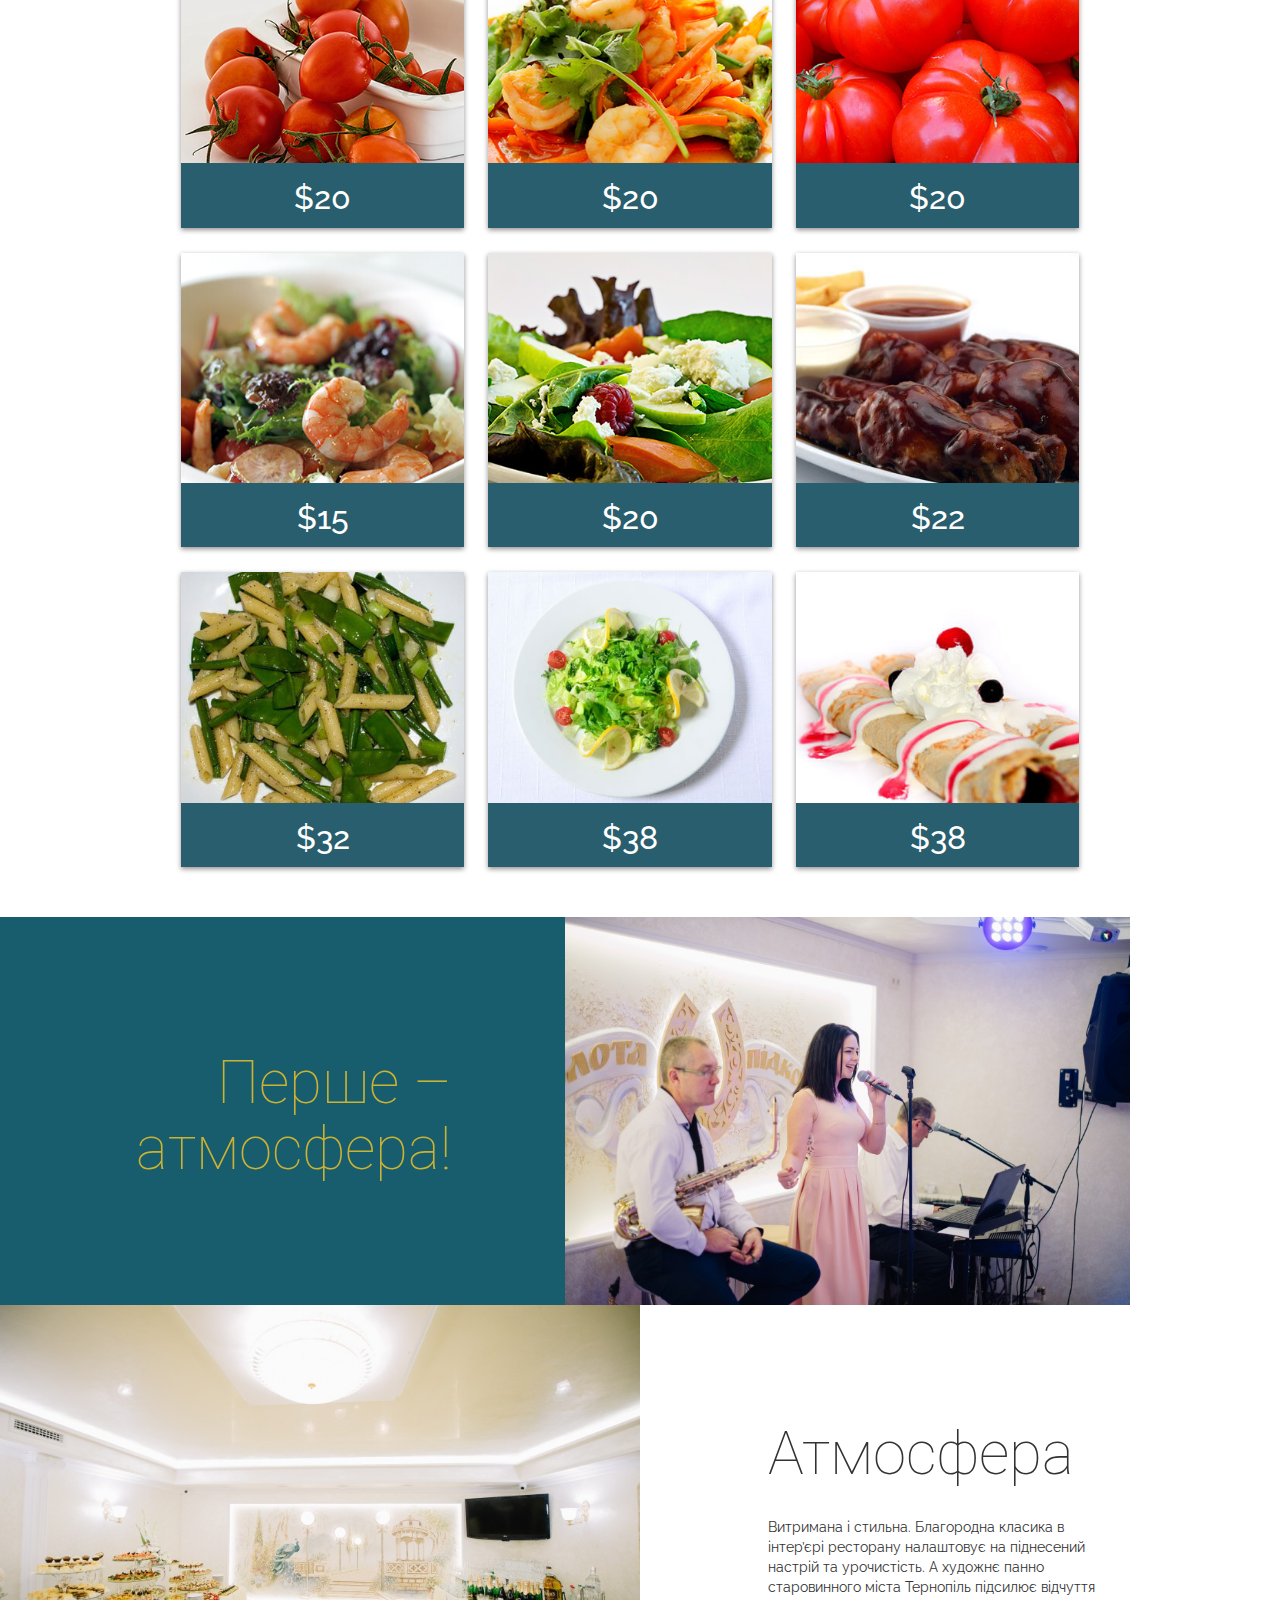
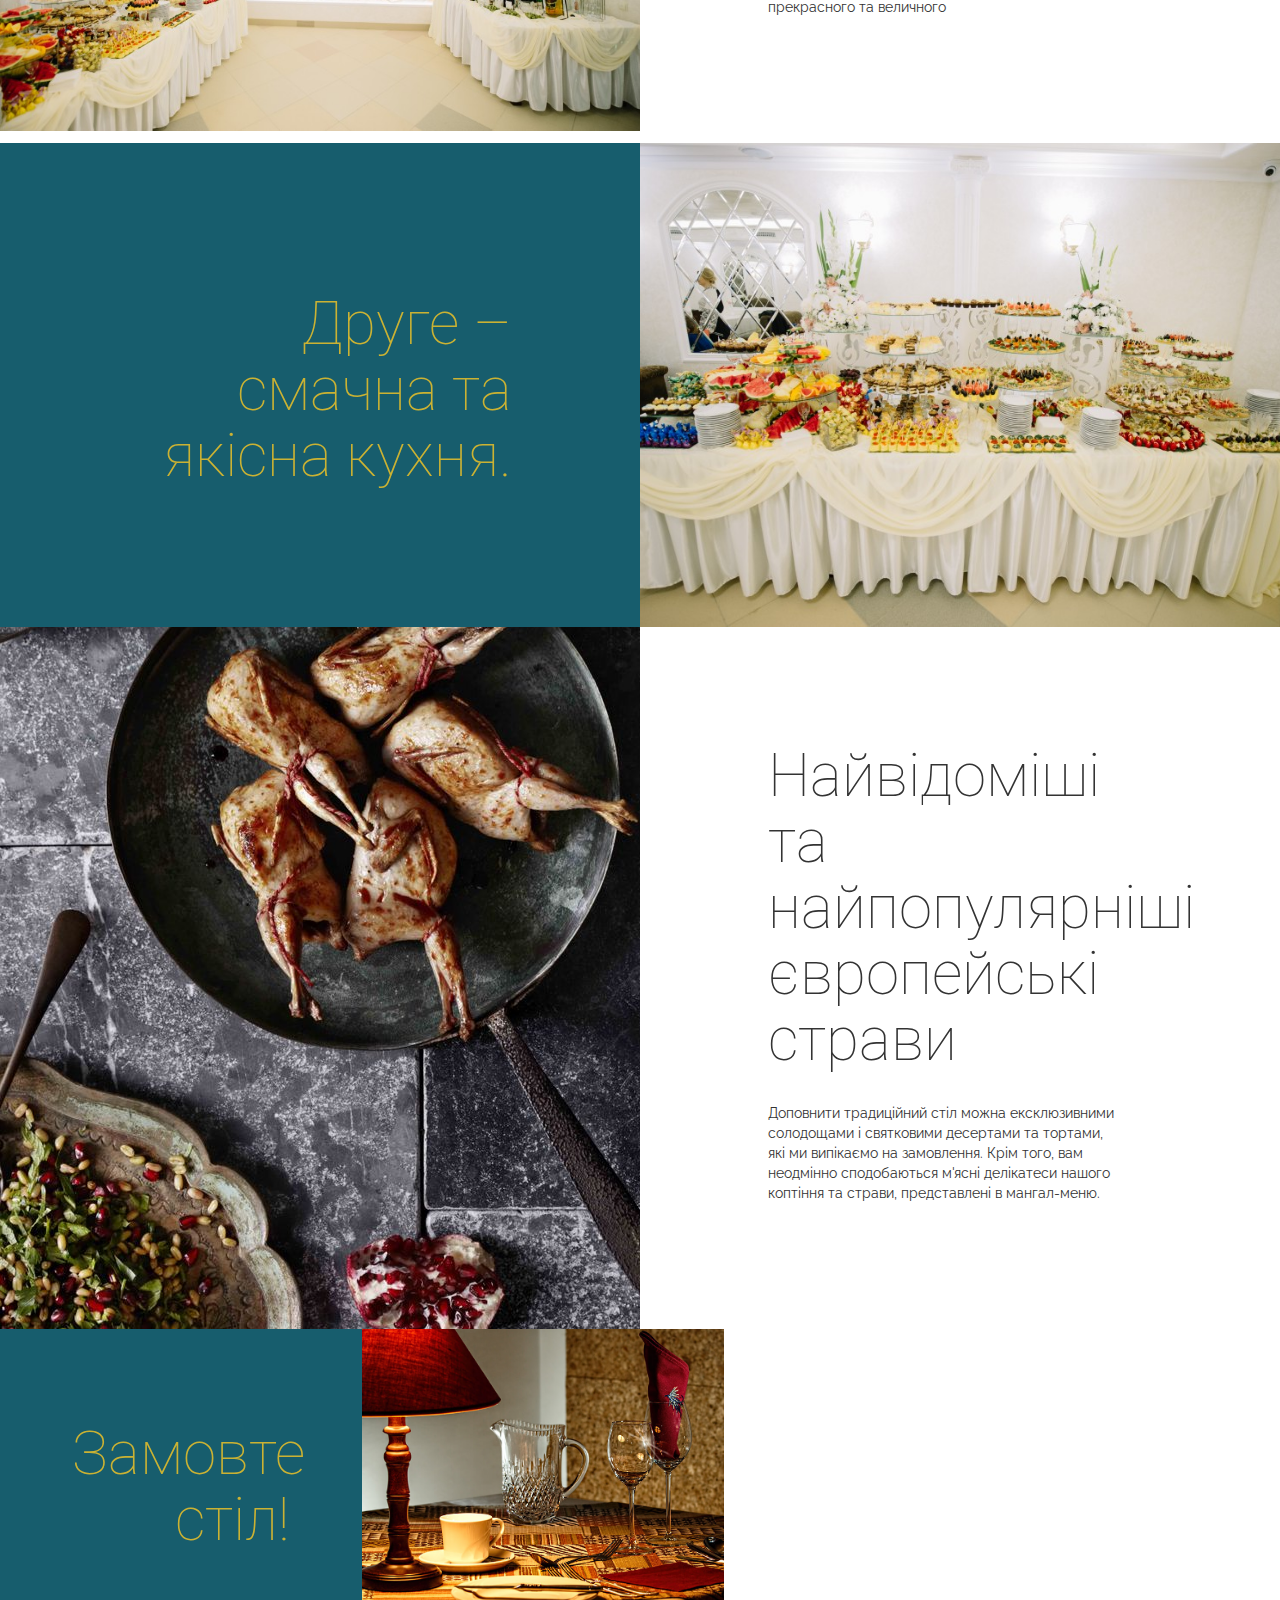
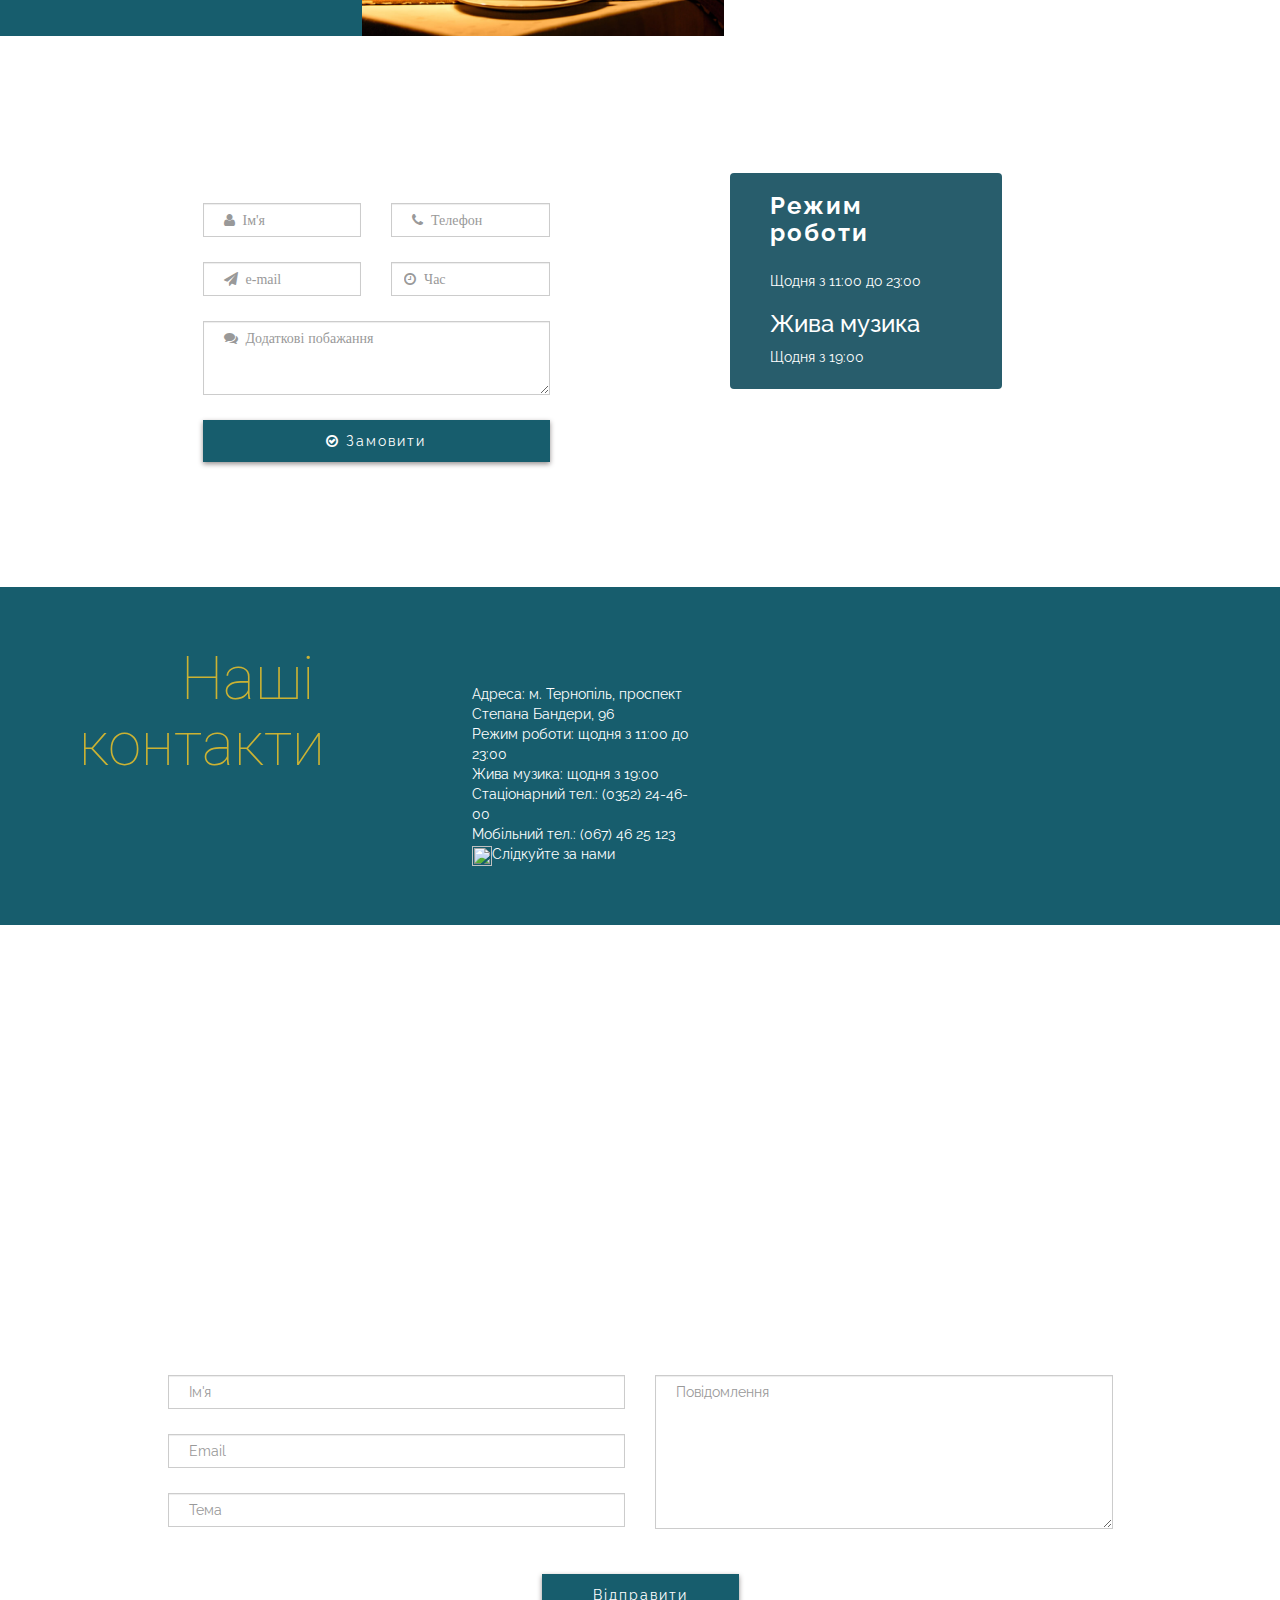
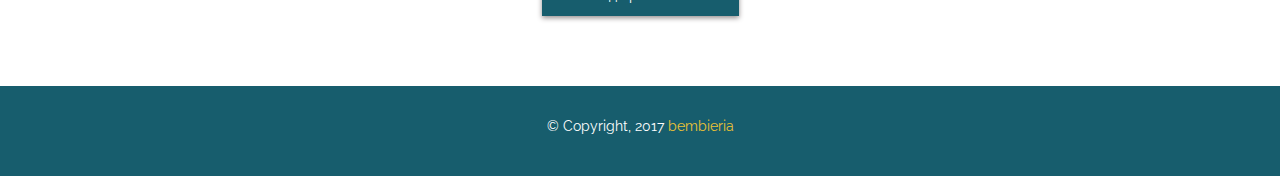
==== commit 43800865: "added ovarlay block" ====
--- a/changes.html
+++ b/changes.html
@@ -131,7 +131,15 @@
 
 	
  -->
-
+         <div id="contact-overlay">
+                    <h2>Чекаємо на вас:</h2>
+                    <p>Тернопіль, проспект Степана Бандери, 96</br>
+                            Режим роботи: щодня з 11:00 до 23:00</br>
+                            Жива музика: щодня з 19:00</br>
+                            <a href="tel:+380%20352%24465%00" value="+380352244600" target="_blank" style="color:white"> (0352) 24-46-00</a></br>
+                             <a href="tel:+380%267%20462%205123" value="+380674625123" target="_blank" style="color:white">(067) 46 25 123</a></br>
+                            
+        </div>
         <section id="header-slider" class="owl-carousel">
             <div class="item">
                 <div class="container">
--- a/css/main.css
+++ b/css/main.css
@@ -248,6 +248,8 @@
 {
 	color: #fff;
 	border-radius: 0px;
+	/*float: left;
+	margin-left: 15px;*/
 }
 .navbar-default .navbar-toggle .icon-bar
 {
@@ -264,13 +266,28 @@
 }
 
 .navbar-brand {
-	margin-top: -25px;
+	margin-top: -15px;
   	width: 205px;
 }
 
 .navbar-default .navbar-collapse {
 	border-color: #669D38;
 	background-color: #175d6d;
+}
+@media screen and (min-width:768px){
+    .navbar-brand-centered {
+        position: absolute;
+        left: 50%;
+        display: block;
+        width: 200px;
+        text-align: center;
+      
+    }
+    .navbar>.container .navbar-brand-centered, 
+    .navbar>.container-fluid .navbar-brand-centered {
+        margin-left: -80px;
+    }
+
 }
 
 /*-----------------------------------------------
@@ -299,12 +316,14 @@
 
 nav.shrink .navbar-toggle {
 	padding: 4px 5px;
-	margin: 8px 15px 8px 0;
-}
-
-.navbar-default.shrink .navbar-collapse {
+	margin: 8px 15px 8px 15px;
+
+}
+    .navbar-default.shrink .navbar-collapse {
     border-color: transparent;
-}
+   
+}
+
 
 /*=================================================
 ||				5. Header
@@ -390,6 +409,40 @@
 {
 	right: 21%;
 }
+/*-----------------------------------------------
+		contact animation
+-----------------------------------------------*/
+#contact-overlay
+{
+    
+    margin-left: 5%;
+    z-index: 1029;
+    background-color: rgba(140, 91, 49, 0.65);
+    position: absolute;
+    max-width: 30%;
+    padding: 7px;
+    border-left: 2px solid rgba(237, 195, 52, 0.45); /* Линия слева от текста */
+   
+}
+#contact-overlay p
+{
+    
+  color:white;
+  font-size: 18px;
+}
+
+#contact-overlay h2
+{
+    
+  color:white;
+  
+}
+
+
+
+
+
+
 /*=================================================
 ||				6. About us
 ==================================================*/
@@ -688,6 +741,10 @@
 	.owl-carousel
 	{
 		margin-top: 94px;
+	}
+	.contact-overlay
+	{
+		margin-top: 90px;
 	}
 }
 
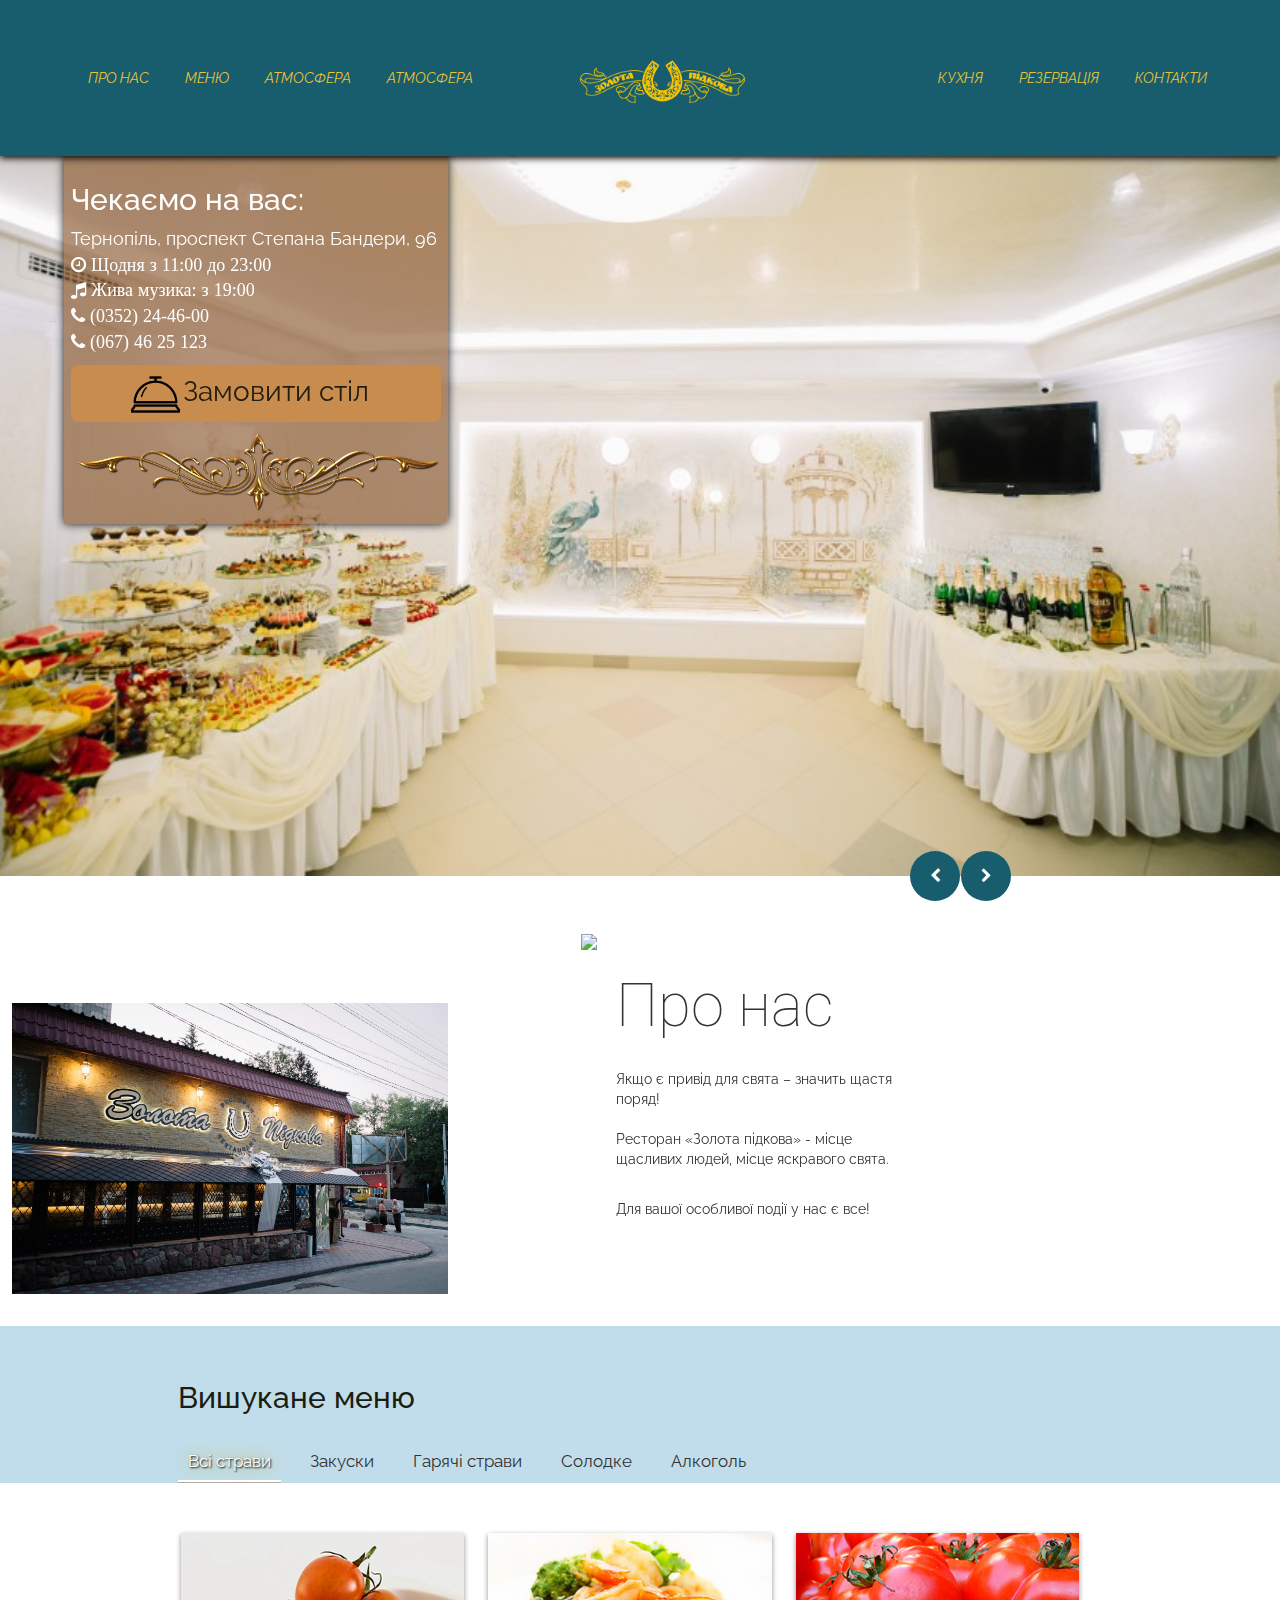
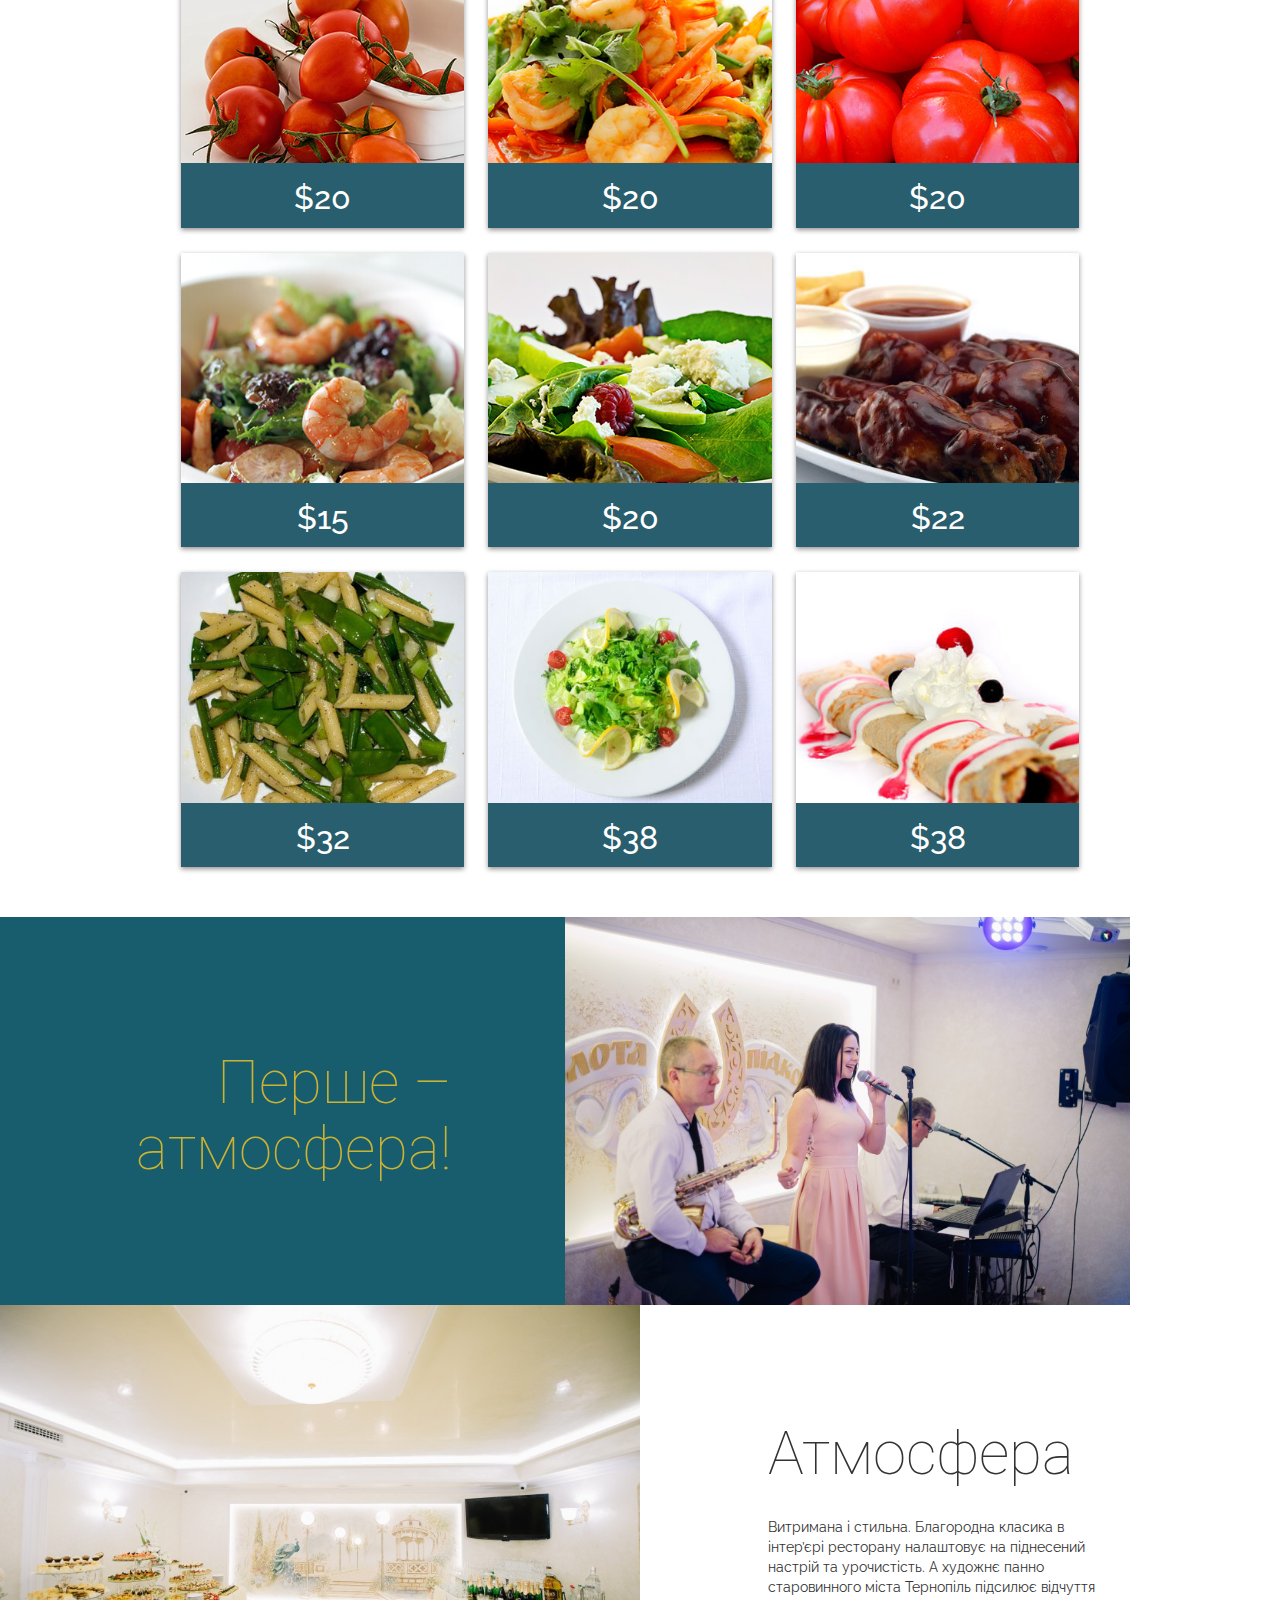
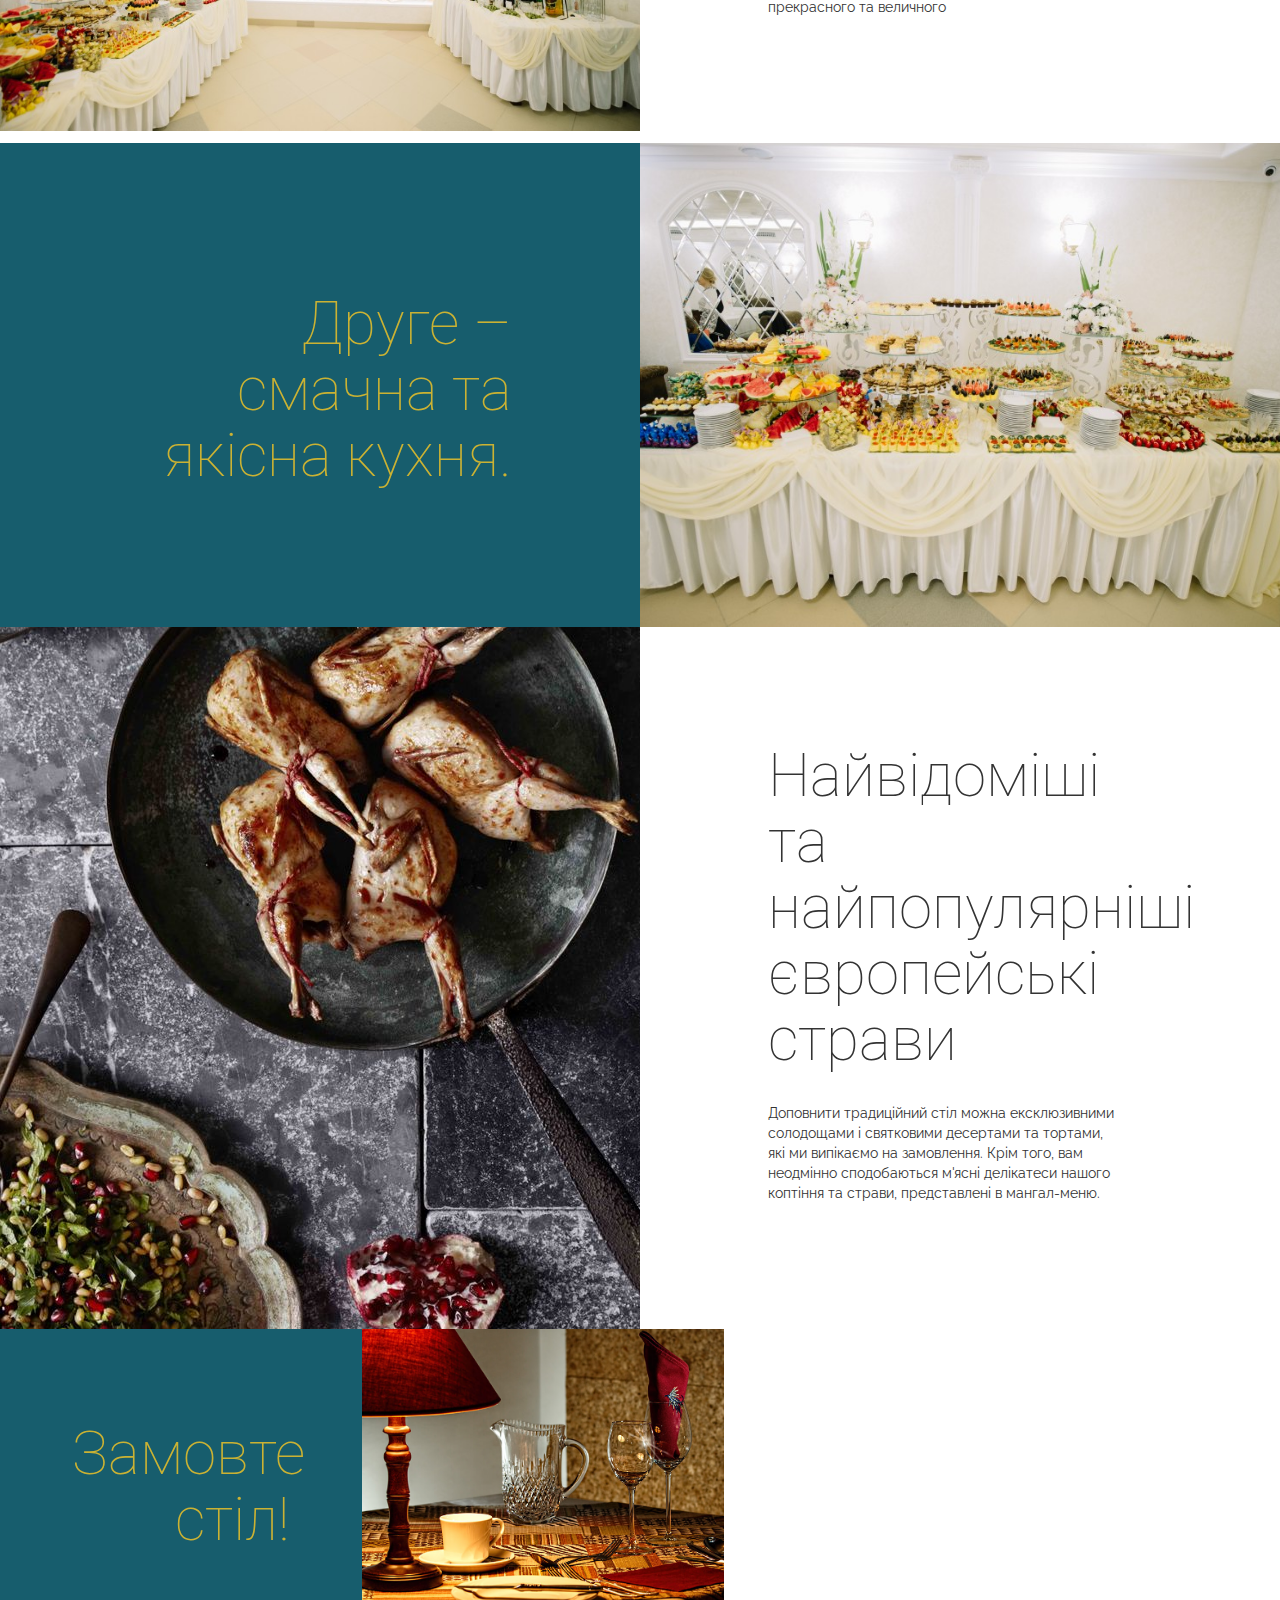
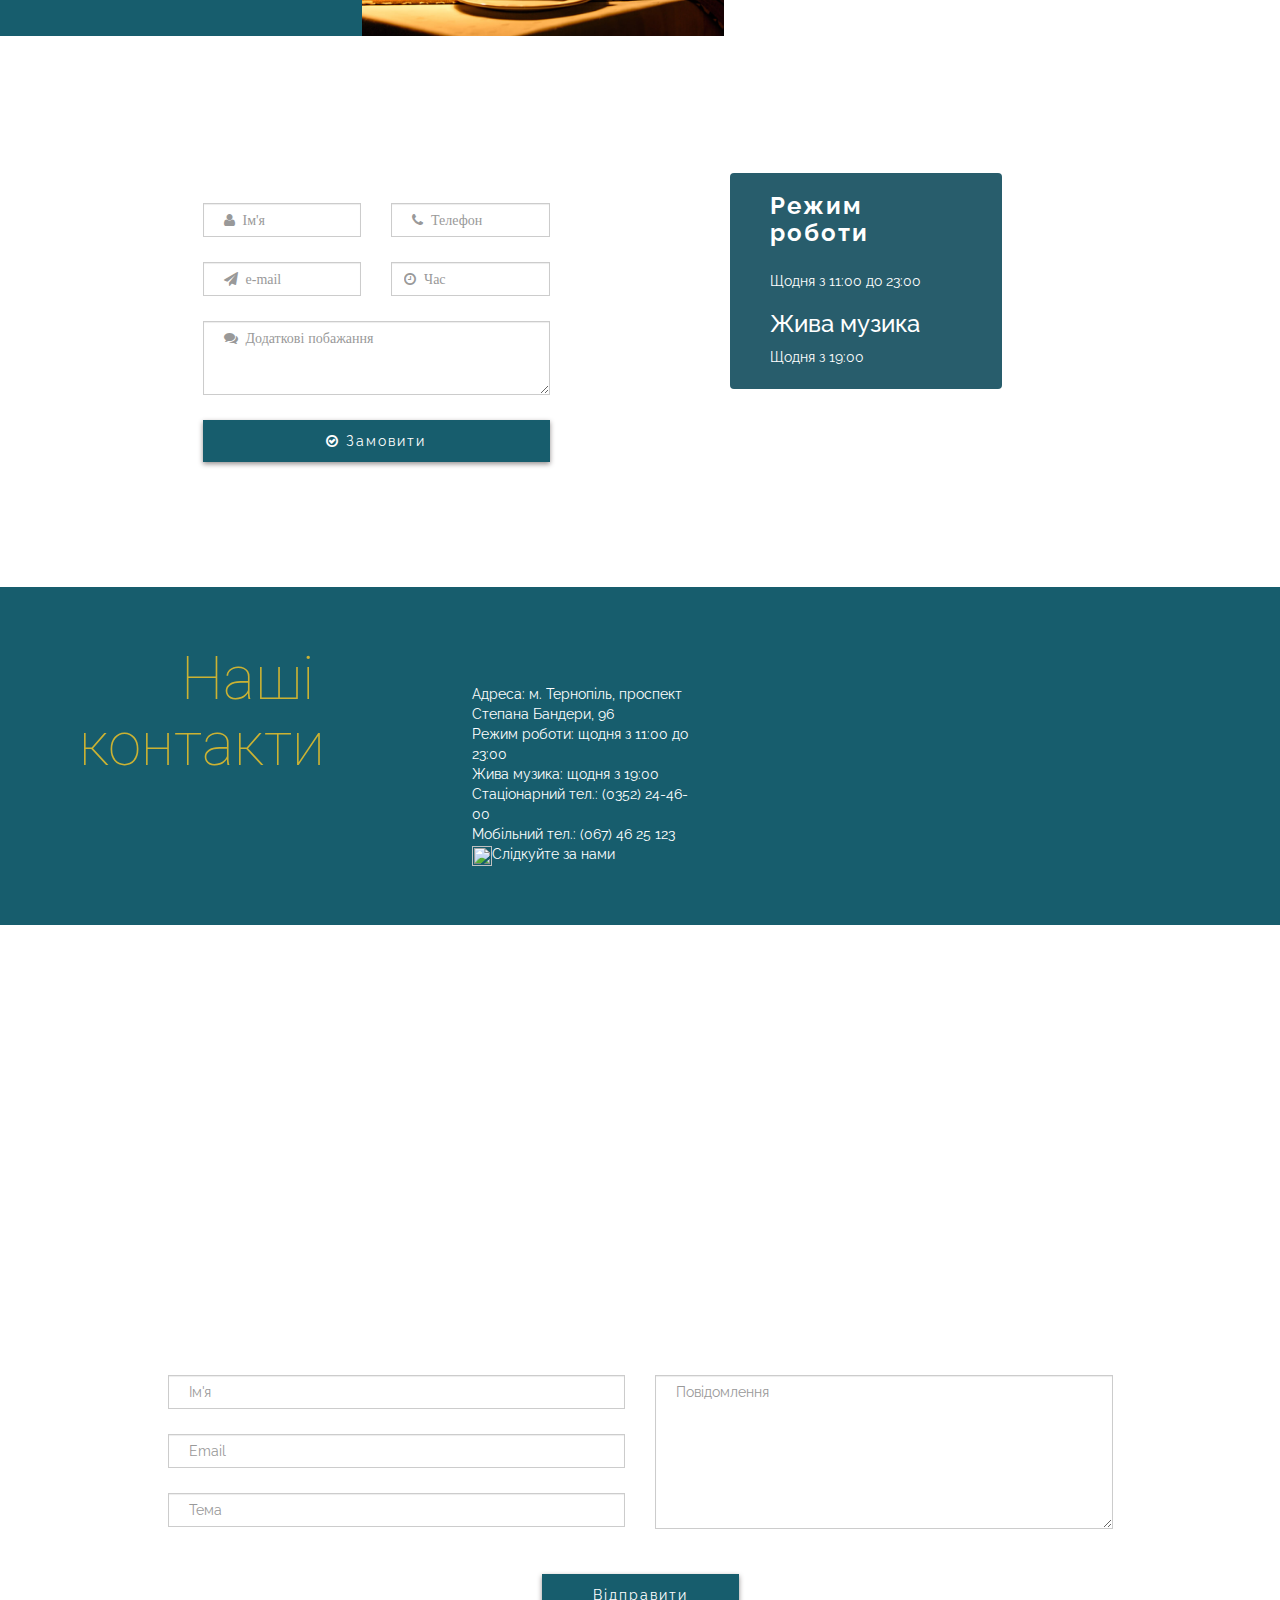
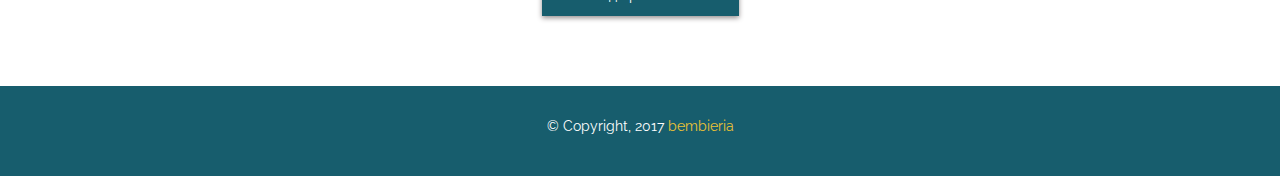
==== commit 28f2a188: "animation ready" ====
--- a/changes.html
+++ b/changes.html
@@ -1,6 +1,7 @@
 <!DOCTYPE html>
 <html lang="en">
     <head>
+    <meta name="viewport" content="width=device-width, initial-scale=1.0">
         <meta charset="utf-8">
         <meta http-equiv="X-UA-Compatible" content="IE=edge">
         <meta name="viewport" content="width=device-width, initial-scale=1">
@@ -131,36 +132,50 @@
 
 	
  -->
-         <div id="contact-overlay">
+         <div id="contact-overlay" class="contact-overlay">
                     <h2>Чекаємо на вас:</h2>
                     <p>Тернопіль, проспект Степана Бандери, 96</br>
-                            Режим роботи: щодня з 11:00 до 23:00</br>
-                            Жива музика: щодня з 19:00</br>
-                            <a href="tel:+380%20352%24465%00" value="+380352244600" target="_blank" style="color:white"> (0352) 24-46-00</a></br>
-                             <a href="tel:+380%267%20462%205123" value="+380674625123" target="_blank" style="color:white">(067) 46 25 123</a></br>
-                            
+                    <i class="fa fa-clock-o" aria-hidden="true"> Щодня з 11:00 до 23:00</i>
+                    </br>
+                   <i class="fa fa-music" aria-hidden="true">
+ Жива музика:  з 19:00</i></br>
+                            <i class="fa fa-phone" aria-hidden="true">
+                                <a href="tel:+380%20352%24465%00" value="+380352244600" target="_blank" style="color:white"> (0352) 24-46-00</a></i></br>
+                             <i class="fa fa-phone" aria-hidden="true">
+                                <a href="tel:+380%267%20462%205123" value="+380674625123" target="_blank" style="color:white"> (067) 46 25 123</a></i></br>
+                    </p>
+                    <div id="order-table">
+                       
+                       <a href="#reserve">
+                                <img src="images/desk_bell.png">Замовити стіл
+                        </a>
+                    </div>
+                            <img src="images/ornament.png">
         </div>
+
+
+
         <section id="header-slider" class="owl-carousel">
             <div class="item">
                 <div class="container">
                     <div class="header-content">
-                        <h1 class="header-title" style="color:white;text-shadow: 1px 1px 2px black, 0 0 3em black;" >СМАЧНІ СТРАВИ</h1>
-                        <p class="header-sub-title" style="color:white;">стараємось для Вас</p>
+                        <h1 class="header-title" style="color:white;" ></h1>
+                        <p class="header-sub-title" style="color:white;"></p>
                     </div> 
                 </div>
             </div>
             <div class="item">
                 <div class="container">
                     <div class="header-content">
-                        <h1 class="header-title" style="color:white; background-color: rgba(57, 72, 76, 0.54); ">ЖИВА МУЗИКА</h1>
+                        <h1 class="header-title" style="color:white; "></h1>
                     </div> 
                 </div>
             </div>
             <div class="item">
                 <div class="container">
-                    <div class="header-content text-right pull-right" style=" background-color: rgba(57, 72, 76, 0.54);">
-                        <h1 class="header-title">ВИШУКАНІ НАПОЇ</h1>
-                        <p class="header-sub-title">широкий вибір</p>
+                    <div class="header-content text-right pull-right" style="">
+                        <h1 class="header-title"></h1>
+                        <p class="header-sub-title"></p>
                     </div> 
                 </div>
             </div>
--- a/css/main.css
+++ b/css/main.css
@@ -421,7 +421,9 @@
     position: absolute;
     max-width: 30%;
     padding: 7px;
-    border-left: 2px solid rgba(237, 195, 52, 0.45); /* Линия слева от текста */
+    border-radius:0px  0px 8px;
+    box-shadow: 0 0 10px rgba(0,0,0,0.9); /* Параметры тени */
+
    
 }
 #contact-overlay p
@@ -437,8 +439,34 @@
   color:white;
   
 }
-
-
+#contact-overlay img
+{width: 100%}
+
+#order-table{
+    height: 57px;
+    background: #c78c4e;
+    border-radius: 8px;
+    padding:2px;
+    color: #231d10;
+}
+#order-table:hover{
+ 
+    background: #ab8864;
+}
+
+#order-table img{
+    height: 55px;
+    width:auto;
+ 
+}
+#order-table a{
+	margin-left:55px;
+    color: #231d10;
+    font-size: 28px;
+    text-align: center;
+    text-decoration: none;
+ 
+}
 
 
 
@@ -742,10 +770,7 @@
 	{
 		margin-top: 94px;
 	}
-	.contact-overlay
-	{
-		margin-top: 90px;
-	}
+
 }
 
 @media (min-width: 1500px) {
@@ -848,7 +873,10 @@
 	.btn-reservation {
 		padding: 10px;
 	}
-
+	.contact-overlay
+	{
+		display: none;
+	}
 }
 
 
@@ -984,6 +1012,12 @@
 	.btn-reservation {
 		padding: 10px;
 	}
+	.contact-overlay
+	{
+		display: none;
+	}
+}
+
 }
 
 /*=================================================
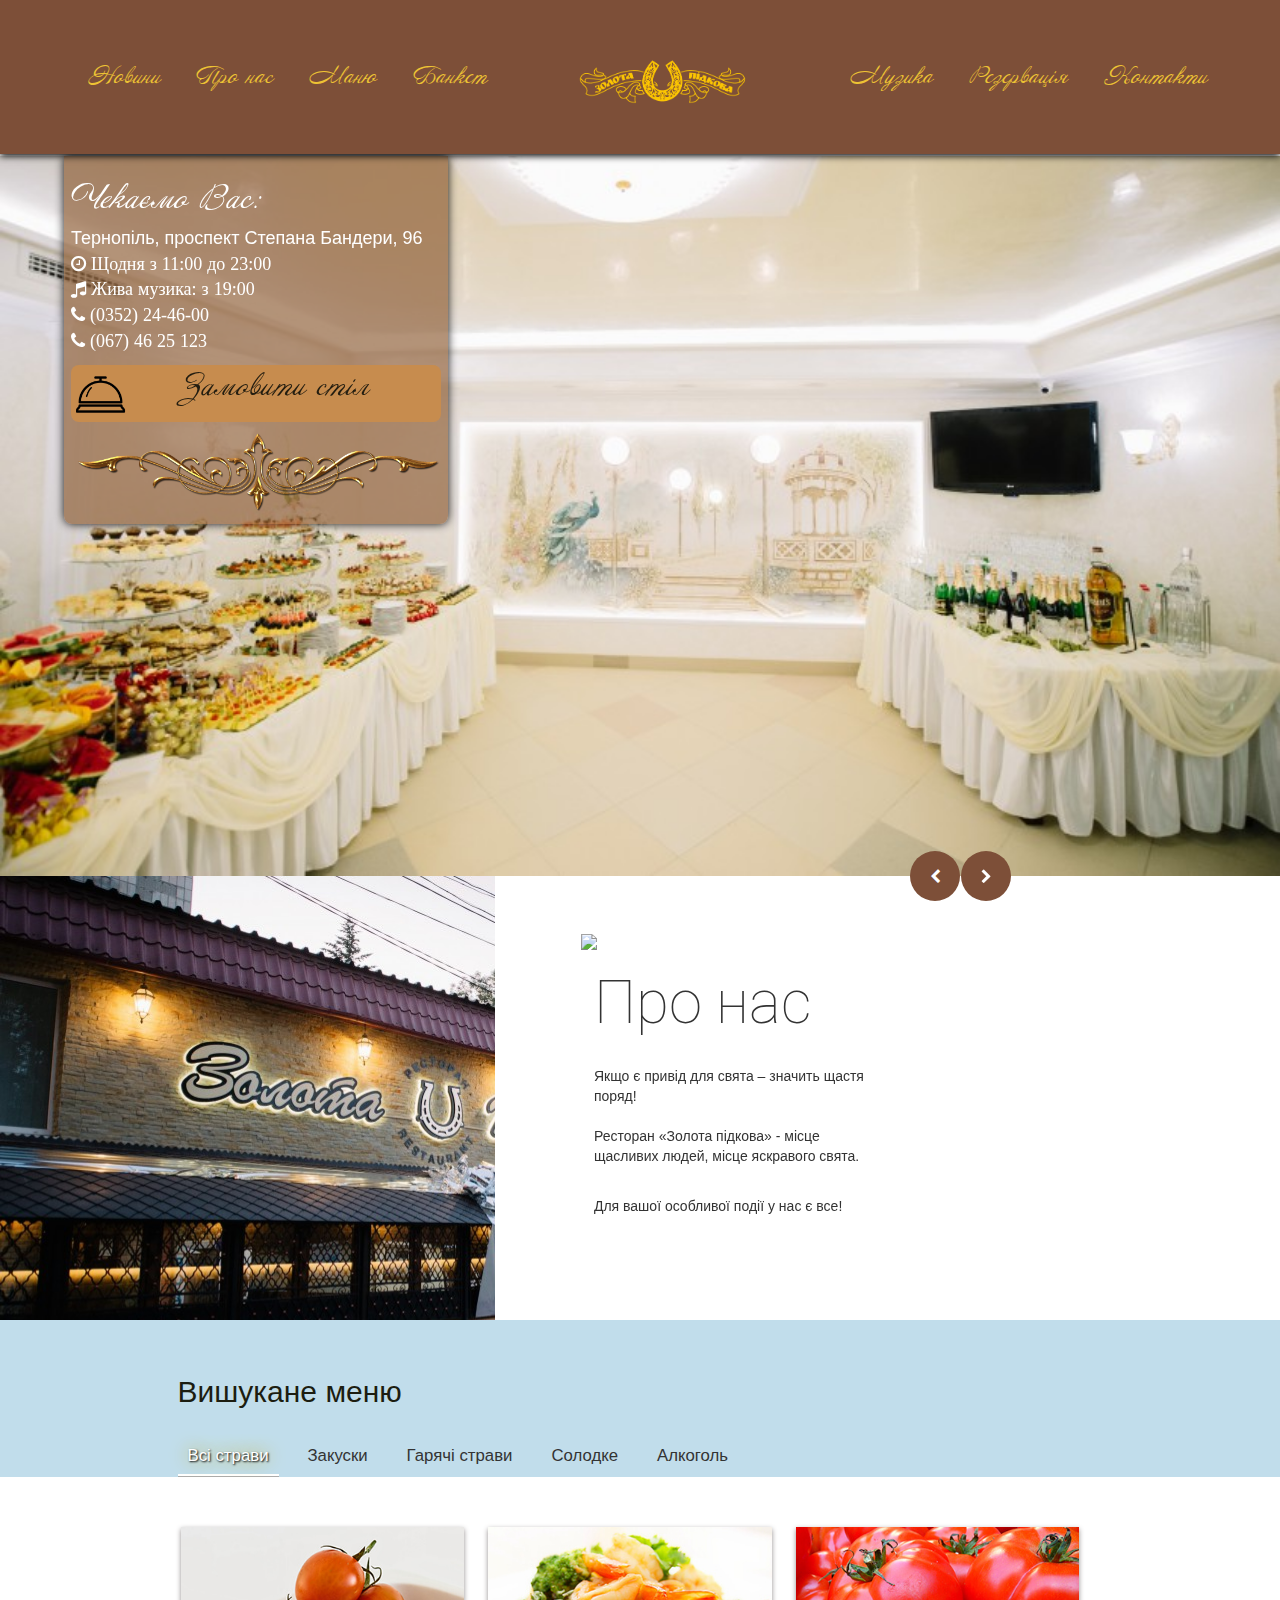
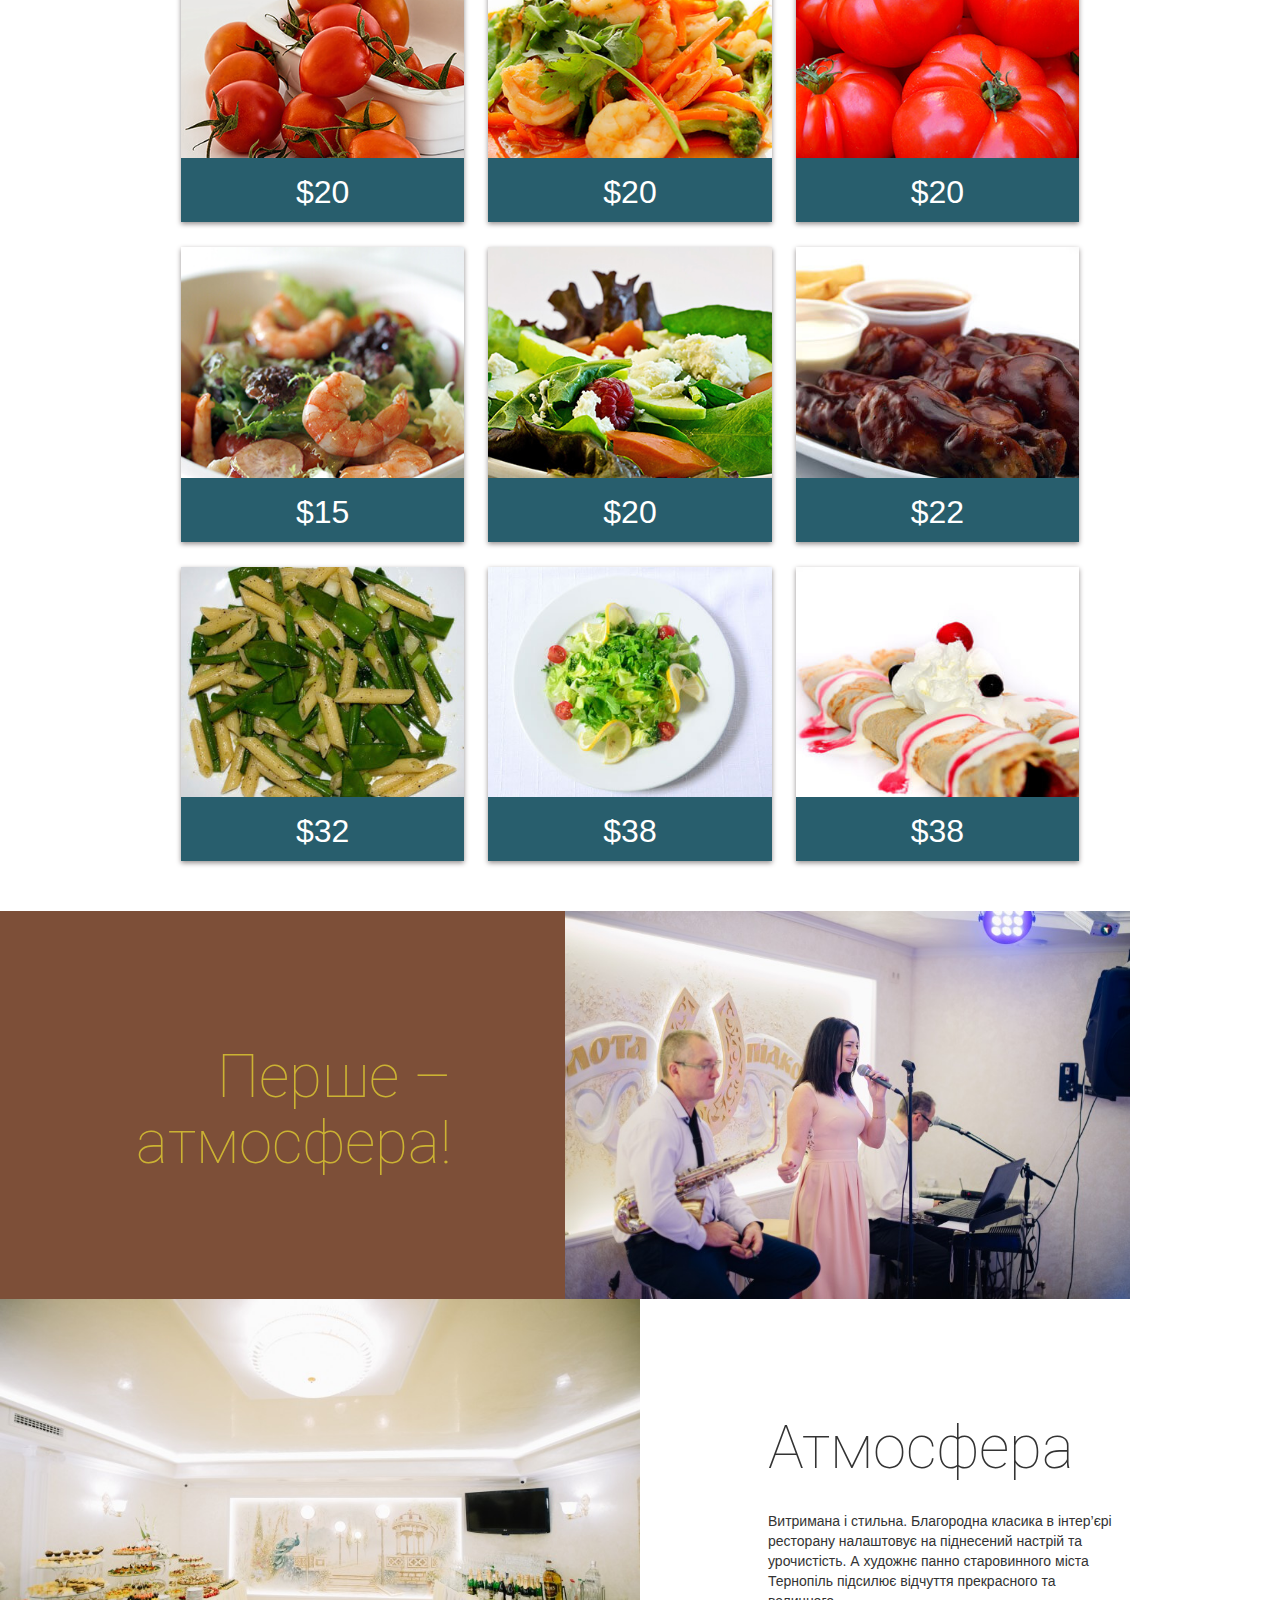
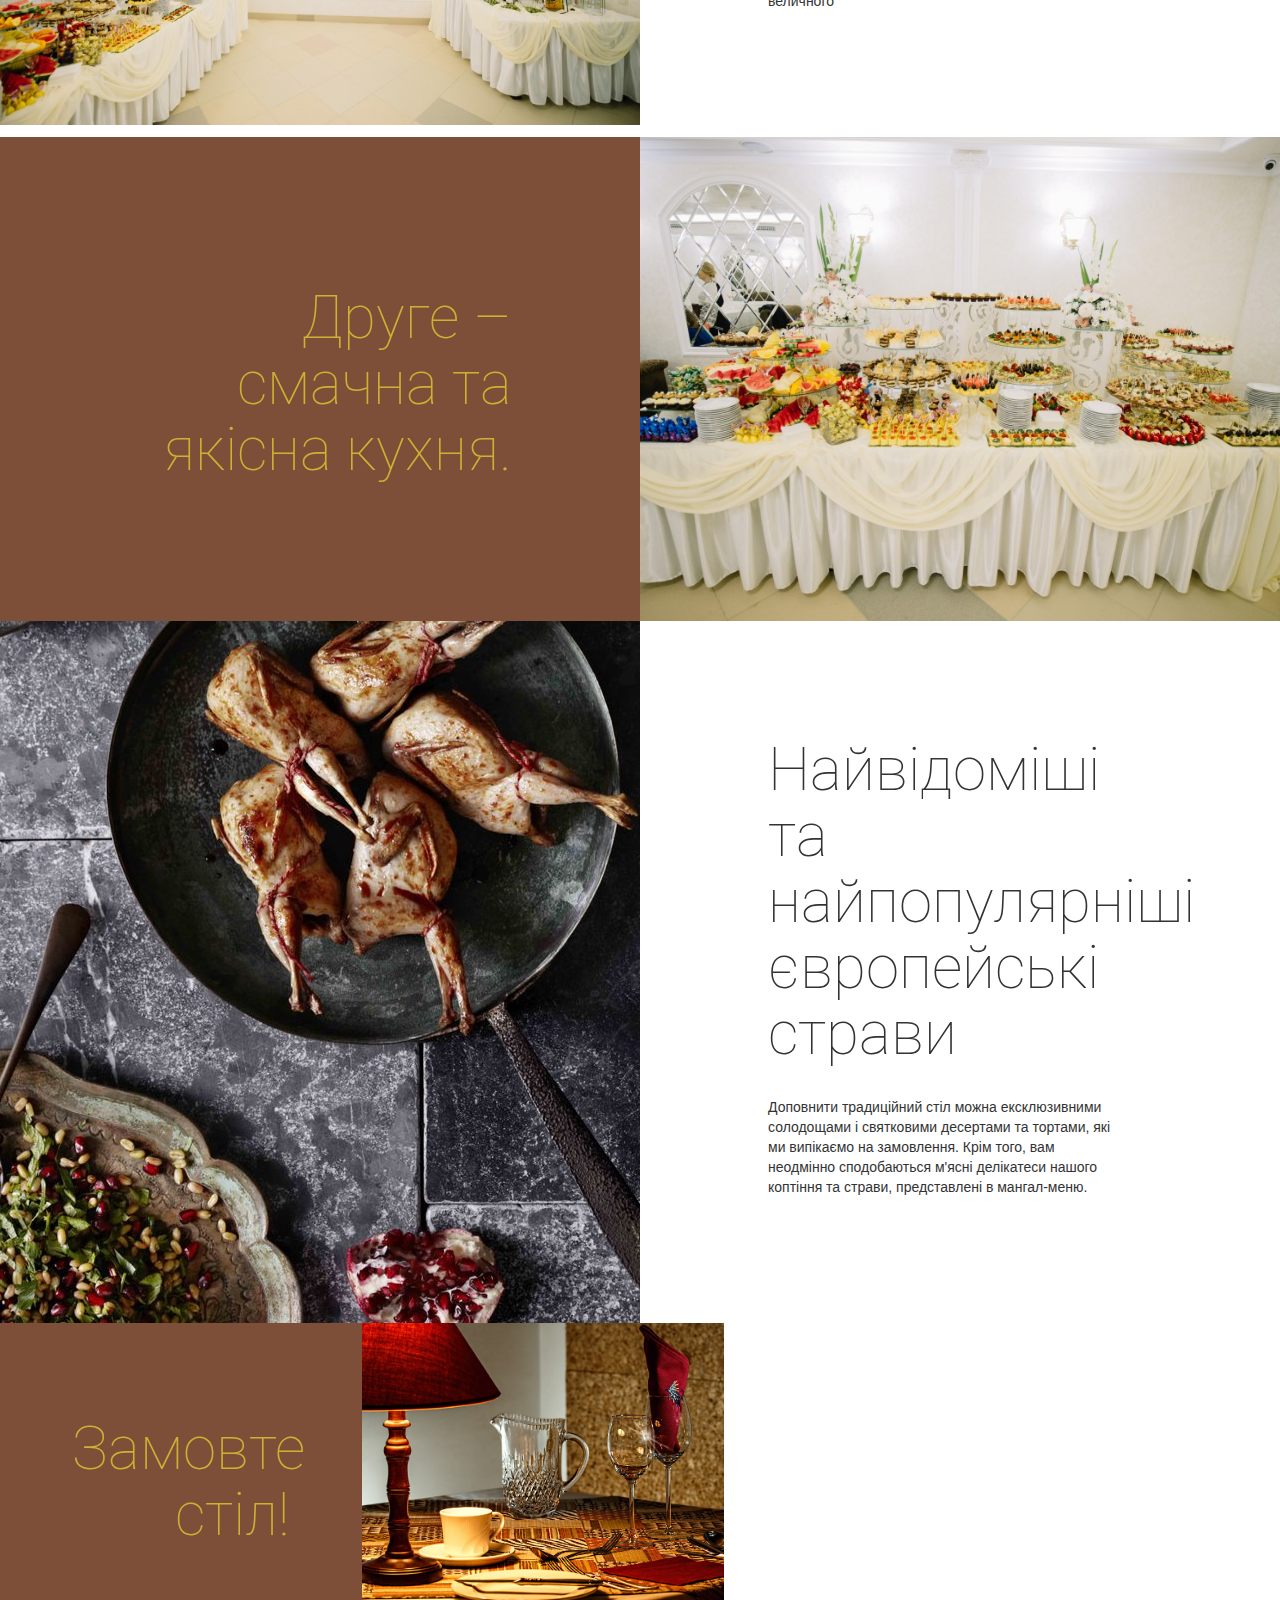
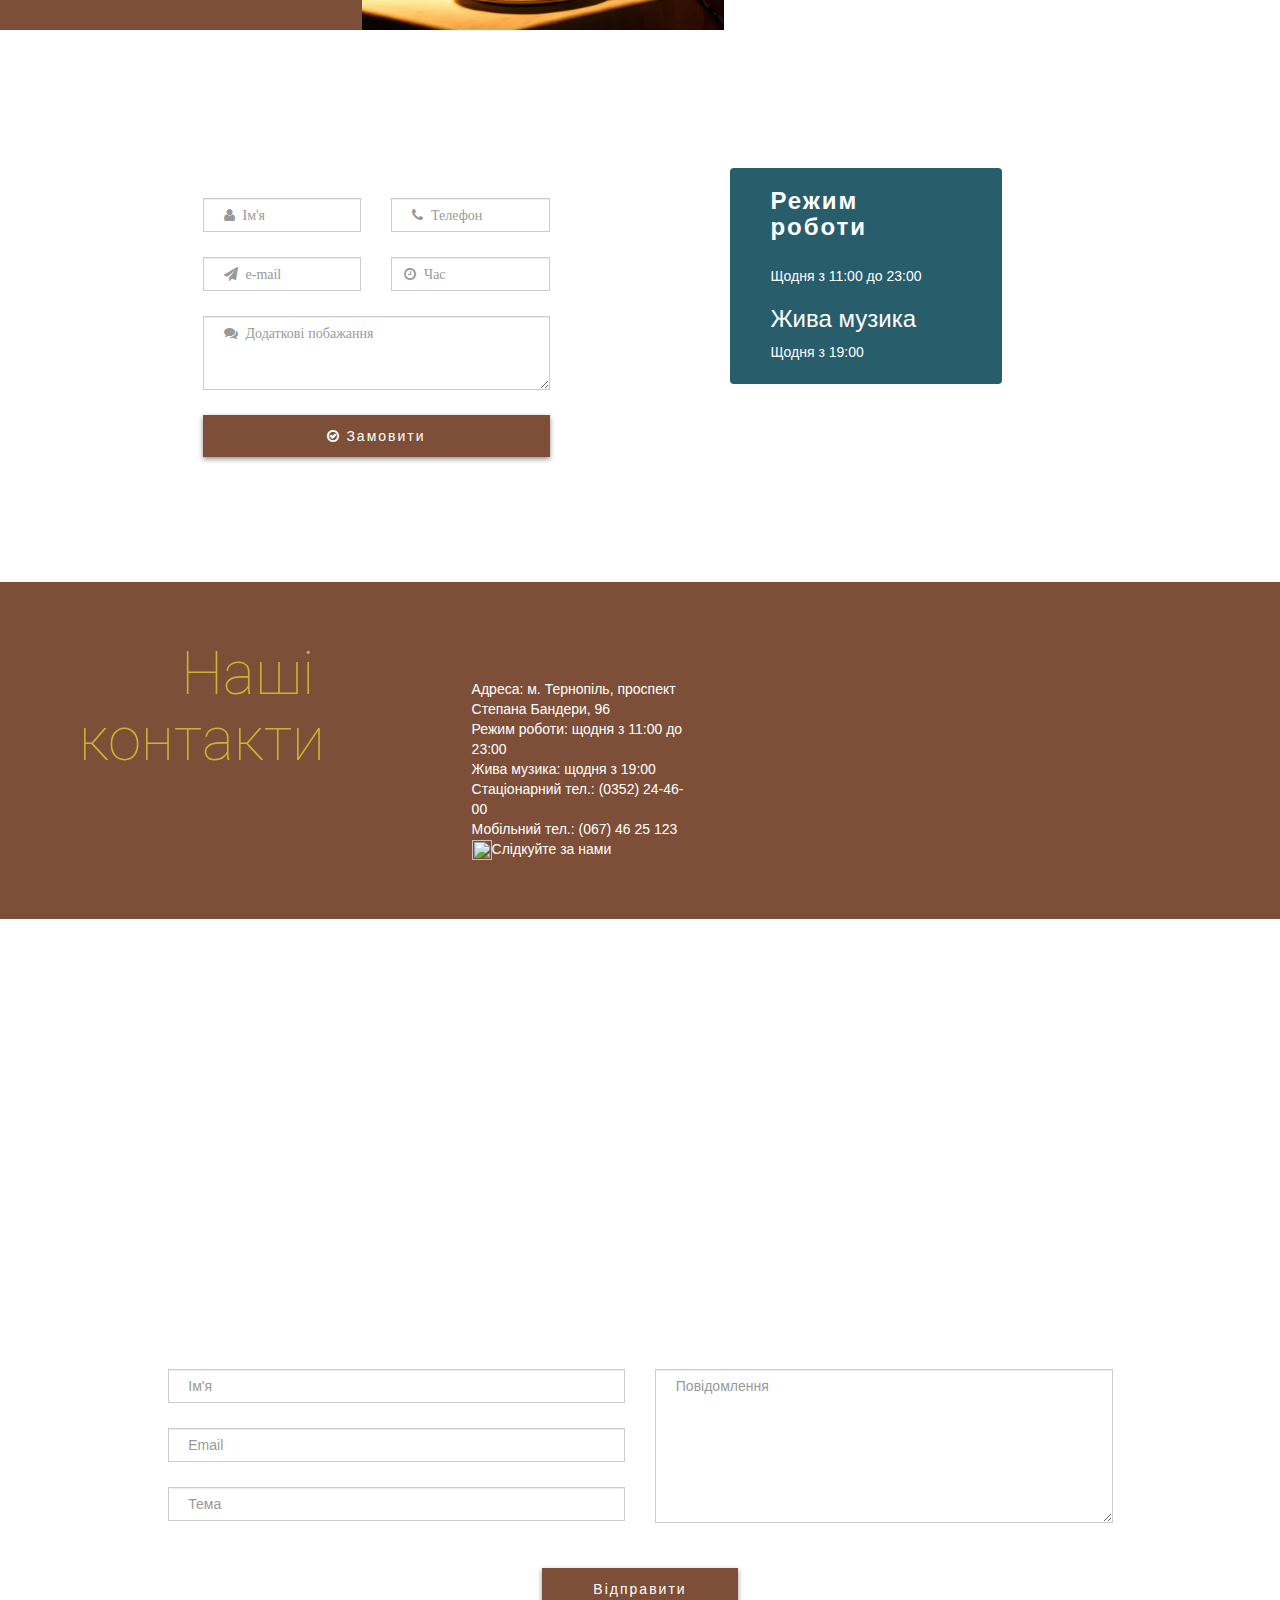
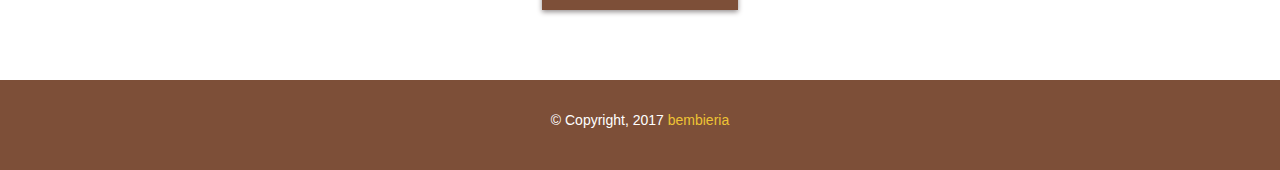
==== commit b4c99773: "new fonts in nav add some styles" ====
--- a/changes.html
+++ b/changes.html
@@ -80,14 +80,14 @@
                 <!-- Collect the nav links, forms, and other content for toggling -->
                 <div class="collapse navbar-collapse" id="Food-fair-toggle">
                     <ul class="nav navbar-nav">
-                <li><a href="#about">про нас</a></li>
-                        <li><a href="#pricing">Меню</a></li>
-                        <li><a href="#great-place-to-enjoy">атмосфера</a></li>
-                        <li><a href="#great-place-to-enjoy">атмосфера</a></li>
+                <li><a href="#about">Новини</a></li>
+                        <li><a href="#pricing">Про нас</a></li>
+                        <li><a href="#great-place-to-enjoy">Маню</a></li>
+                        <li><a href="#great-place-to-enjoy">Банкет</a></li>
               </ul>
                     <ul class="nav navbar-nav navbar-right">
                       
-                        <li><a href="#breakfast">Кухня</a></li>
+                        <li><a href="#breakfast">Музика</a></li>
                         <li><a href="#reserve">Резервація</a></li>
                         <li><a href="#contact">Контакти</a></li>
                     </ul>
@@ -133,7 +133,7 @@
 	
  -->
          <div id="contact-overlay" class="contact-overlay">
-                    <h2>Чекаємо на вас:</h2>
+                    <h2>Чекаємо Вас:</h2>
                     <p>Тернопіль, проспект Степана Бандери, 96</br>
                     <i class="fa fa-clock-o" aria-hidden="true"> Щодня з 11:00 до 23:00</i>
                     </br>
--- a/css/main.css
+++ b/css/main.css
@@ -51,21 +51,25 @@
 @import url(http://fonts.googleapis.com/css?family=Roboto:100,400);
 @import url(http://fonts.googleapis.com/css?family=Raleway:100,400,700);
 @font-face {
-    font-family: Pompadur; /* Имя шрифта */
-    src: url(fonts/Pompadur.ttf) format('truetype'); /* Путь к файлу со шрифтом */
-   	font-weight: normal;
-	font-style: normal;
+    font-family: Annabelle; /* Гарнитура шрифта */
+    src: url(Annabelle.ttf); /* Путь к файлу со шрифтом */
    }
+@import url('https://fonts.googleapis.com/css?family=Open+Sans+Condensed:300');
 
 /*=================================================
 ||				2. Global 
 ==================================================*/
 body
 {
-	font-family: 'Raleway', 'Open-Sans', sans-serif;
+	font-family: 'Open Sans Condensed', sans-serif;
+
 	overflow-x: hidden;
 	font-size: 14px;
 }
+.h1, .h2, .h3, .h4{
+  	Annabelle, 'Comic Sans MS', cursive;
+}
+
 
 
 .btn.active.focus,
@@ -93,20 +97,20 @@
 .btn-middle {
 	background-color: transparent;
 	padding: 15px 30px;
-	border: 1px solid #175d6d;
+	border: 1px solid #7d4f38;
 	color: #edc334;
 	margin: 25px 0px;
 }
 
 .btn-middle:hover {
-	background-color: #175d6d;
+	background-color: #7d4f38;
 	color: #fff;
 	box-shadow: 0px 2px 5px #948E8E;
 }
 
 .btn-send,
 .btn-reservation {
-	background-color: #175d6d;
+	background-color: #7d4f38;
 	padding: 10px 50px;
 	box-shadow: 0px 2px 5px #948E8E;
 	color: #fff;
@@ -169,7 +173,7 @@
 }
 .color-bg
 {
-	background: #175d6d;
+	background: #7d4f38;
 }
 .section-bg
 {
@@ -210,7 +214,7 @@
 ==================================================*/
 .custom-navbar-default
 {
-	background-color: #175d6d;
+	background-color: #7d4f38;
 	border: 0px;
 	margin: 0px;
 	border-radius: 0px;
@@ -226,14 +230,16 @@
 .navbar-default .navbar-nav>li>a
 {
 	color: #edc334;
-	text-transform: uppercase;
-	/* font-family: 'Roboto', sans-serif; */
-	font-weight: 400;
-	margin: 0px 18px;
-	padding: 18px 0px;
-	font-size: 14px;
-	font-style: italic;
-	text-align: center;
+    /* text-transform: uppercase; */
+    /* font-family: 'Roboto', sans-serif; */
+    /* font-weight: 200; */
+    margin: 0px 18px;
+    padding: 17px 0px;
+    font-size: 21px;
+    /* font-style: italic; */
+    text-align: center;
+    font-family: Annabelle, 'Comic Sans MS', cursive;
+
 	
 }
 .navbar-default .navbar-nav>li>a:focus, .navbar-default .navbar-nav>li>a:hover
@@ -272,7 +278,7 @@
 
 .navbar-default .navbar-collapse {
 	border-color: #669D38;
-	background-color: #175d6d;
+	background-color: #7d4f38;
 }
 @media screen and (min-width:768px){
     .navbar-brand-centered {
@@ -393,7 +399,7 @@
 	opacity: 1;
 	margin: 0px;
 	transition: all .4s;
-	background: #175d6d;
+	background: #7d4f38;
 	color: #fff;
 }
 .owl-theme .owl-controls .owl-buttons div:hover
@@ -414,14 +420,14 @@
 -----------------------------------------------*/
 #contact-overlay
 {
-    
+    left:-35%;
     margin-left: 5%;
     z-index: 1029;
     background-color: rgba(140, 91, 49, 0.65);
     position: absolute;
     max-width: 30%;
     padding: 7px;
-    border-radius:0px  0px 8px;
+    border-radius:0px  0px 8px 8px;
     box-shadow: 0 0 10px rgba(0,0,0,0.9); /* Параметры тени */
 
    
@@ -435,7 +441,7 @@
 
 #contact-overlay h2
 {
-    
+  font-family: Annabelle, 'Comic Sans MS', cursive;
   color:white;
   
 }
@@ -457,14 +463,15 @@
 #order-table img{
     height: 55px;
     width:auto;
+    float:left;
  
 }
 #order-table a{
 	margin-left:55px;
     color: #231d10;
     font-size: 28px;
-    text-align: center;
     text-decoration: none;
+    font-family: Annabelle, 'Comic Sans MS', cursive;
  
 }
 
@@ -478,9 +485,7 @@
 {
 	background: url('../images/About-C-bg.jpg');
 	background-repeat: no-repeat;
-	background-size: 85%;
-  	background-position-x: 15%;
-  	background-position-y: 80%;
+  		
 }
 #about 
 {
@@ -555,7 +560,7 @@
 
 .menu-system {
     width: 100%;
-    color: #175d6d;
+    color: #7d4f38;
 }
 
 .half 
@@ -726,7 +731,7 @@
 
 footer
 {
-	background-color: #175d6d;
+	background-color: #7d4f38;
 	color: #ffffff;
 	padding: 30px 0px;
 }
@@ -763,8 +768,8 @@
 	}
 	.custom-navbar-default
 	{
-		padding: 18px 0px;
-		background-color: #175d6d;
+		padding: 20px 0px;
+		background-color: #7d4f38;
 	}
 	.owl-carousel
 	{
@@ -815,7 +820,7 @@
 	}
 	.navbar-collapse
 	{
-		background-color: #175d6d;
+		background-color: #7d4f38;
 	}
 
 	.owl-carousel {
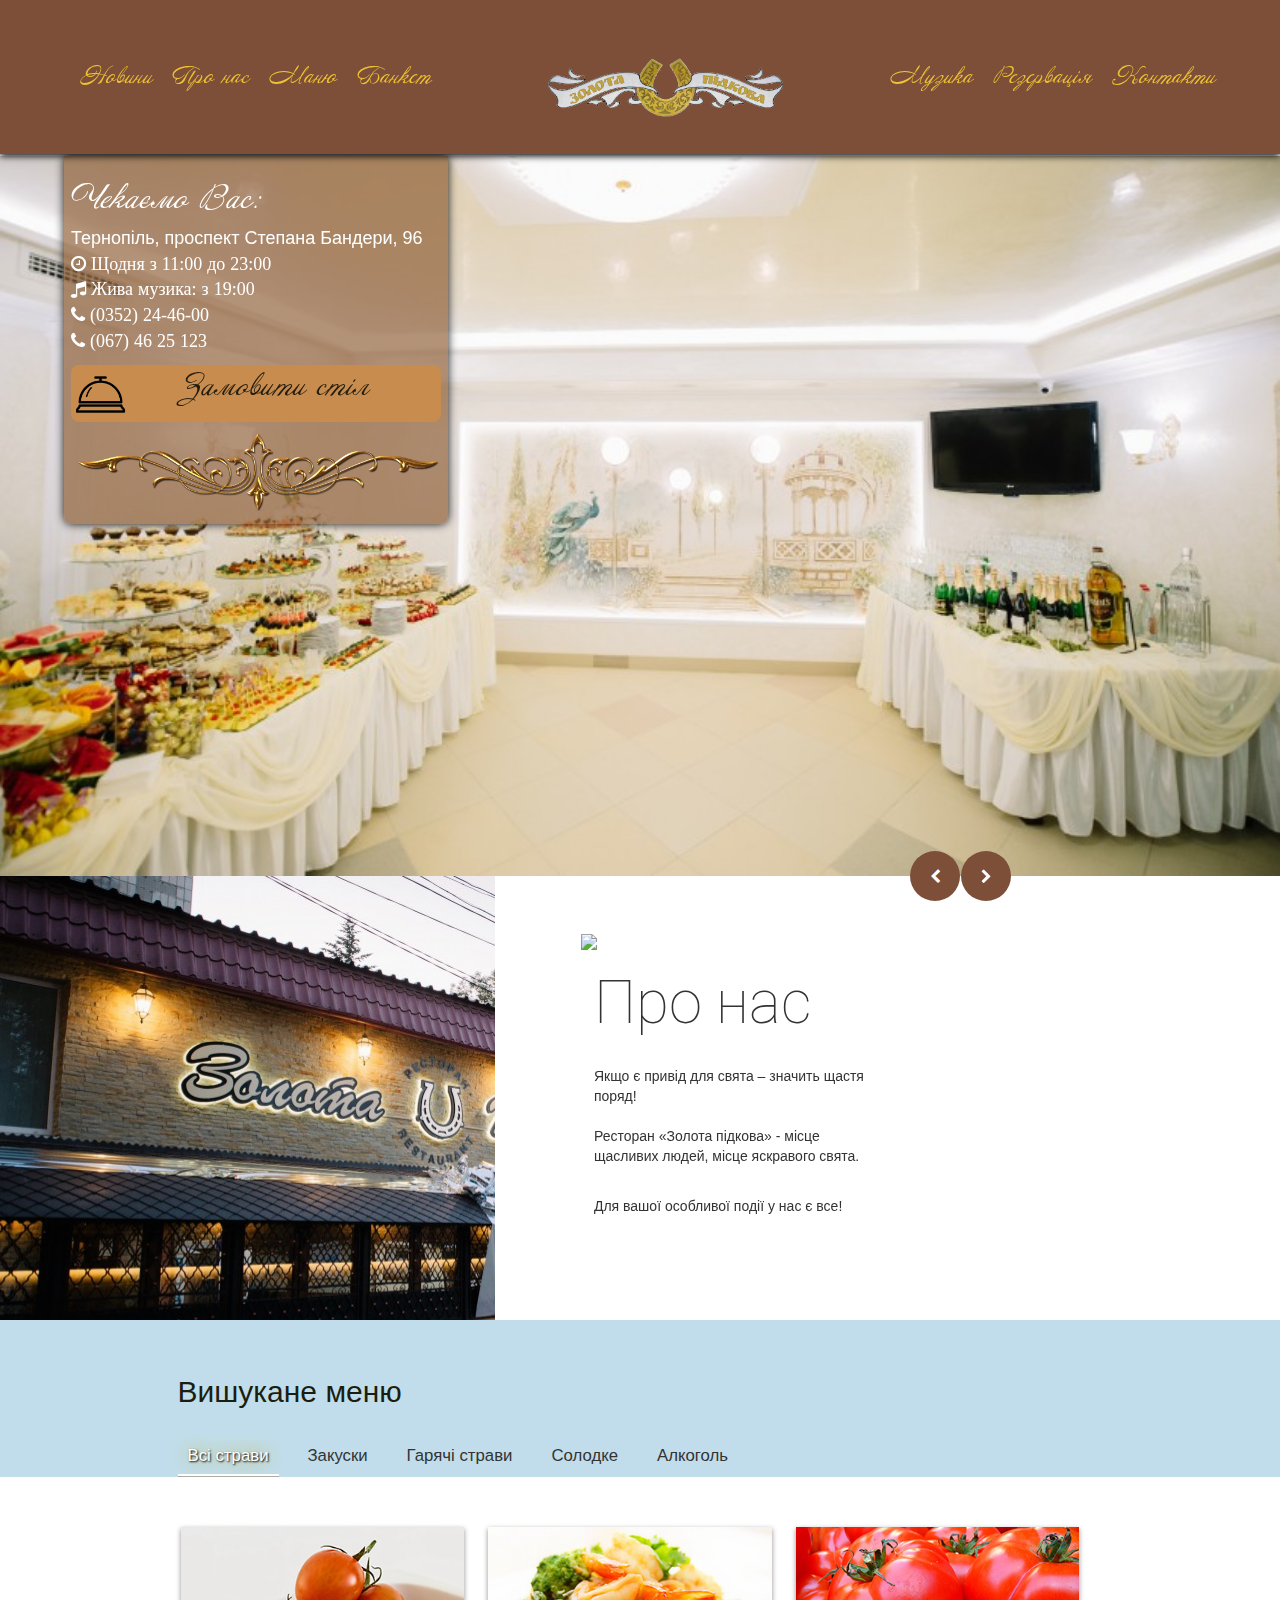
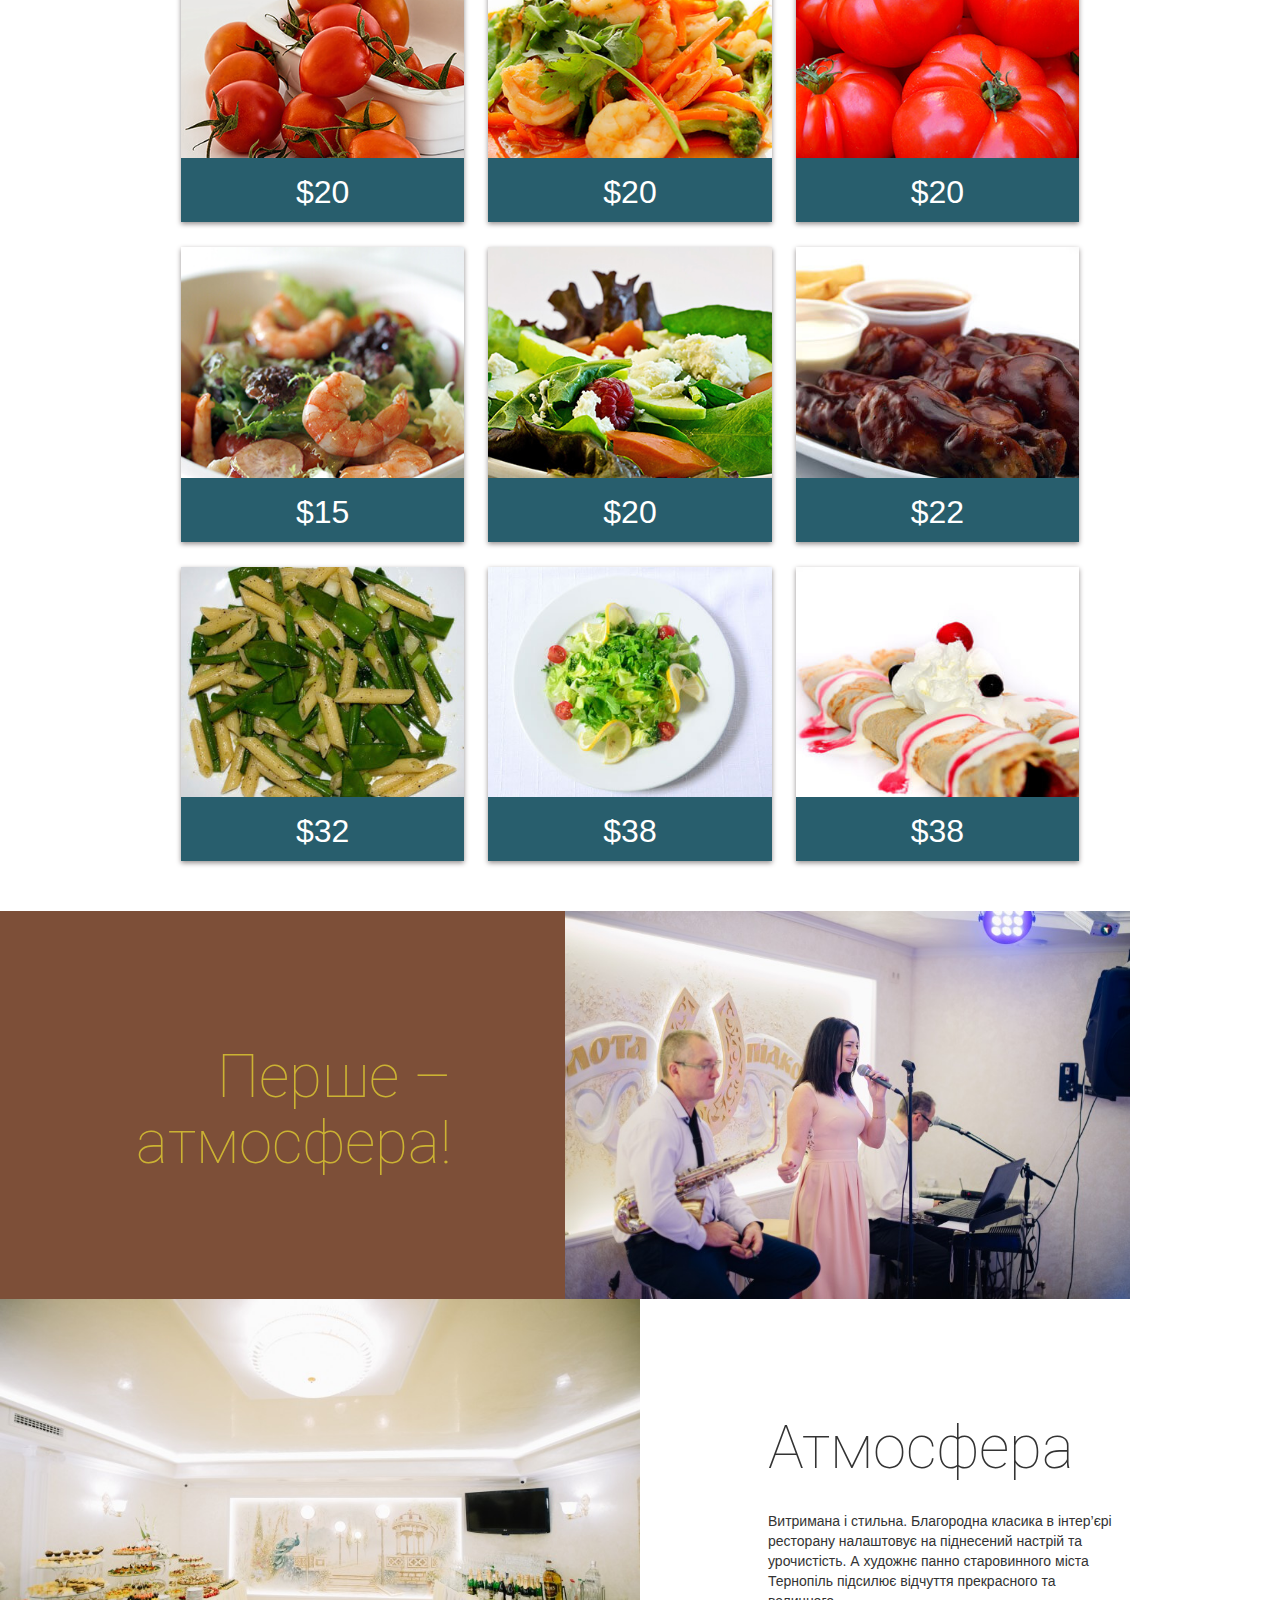
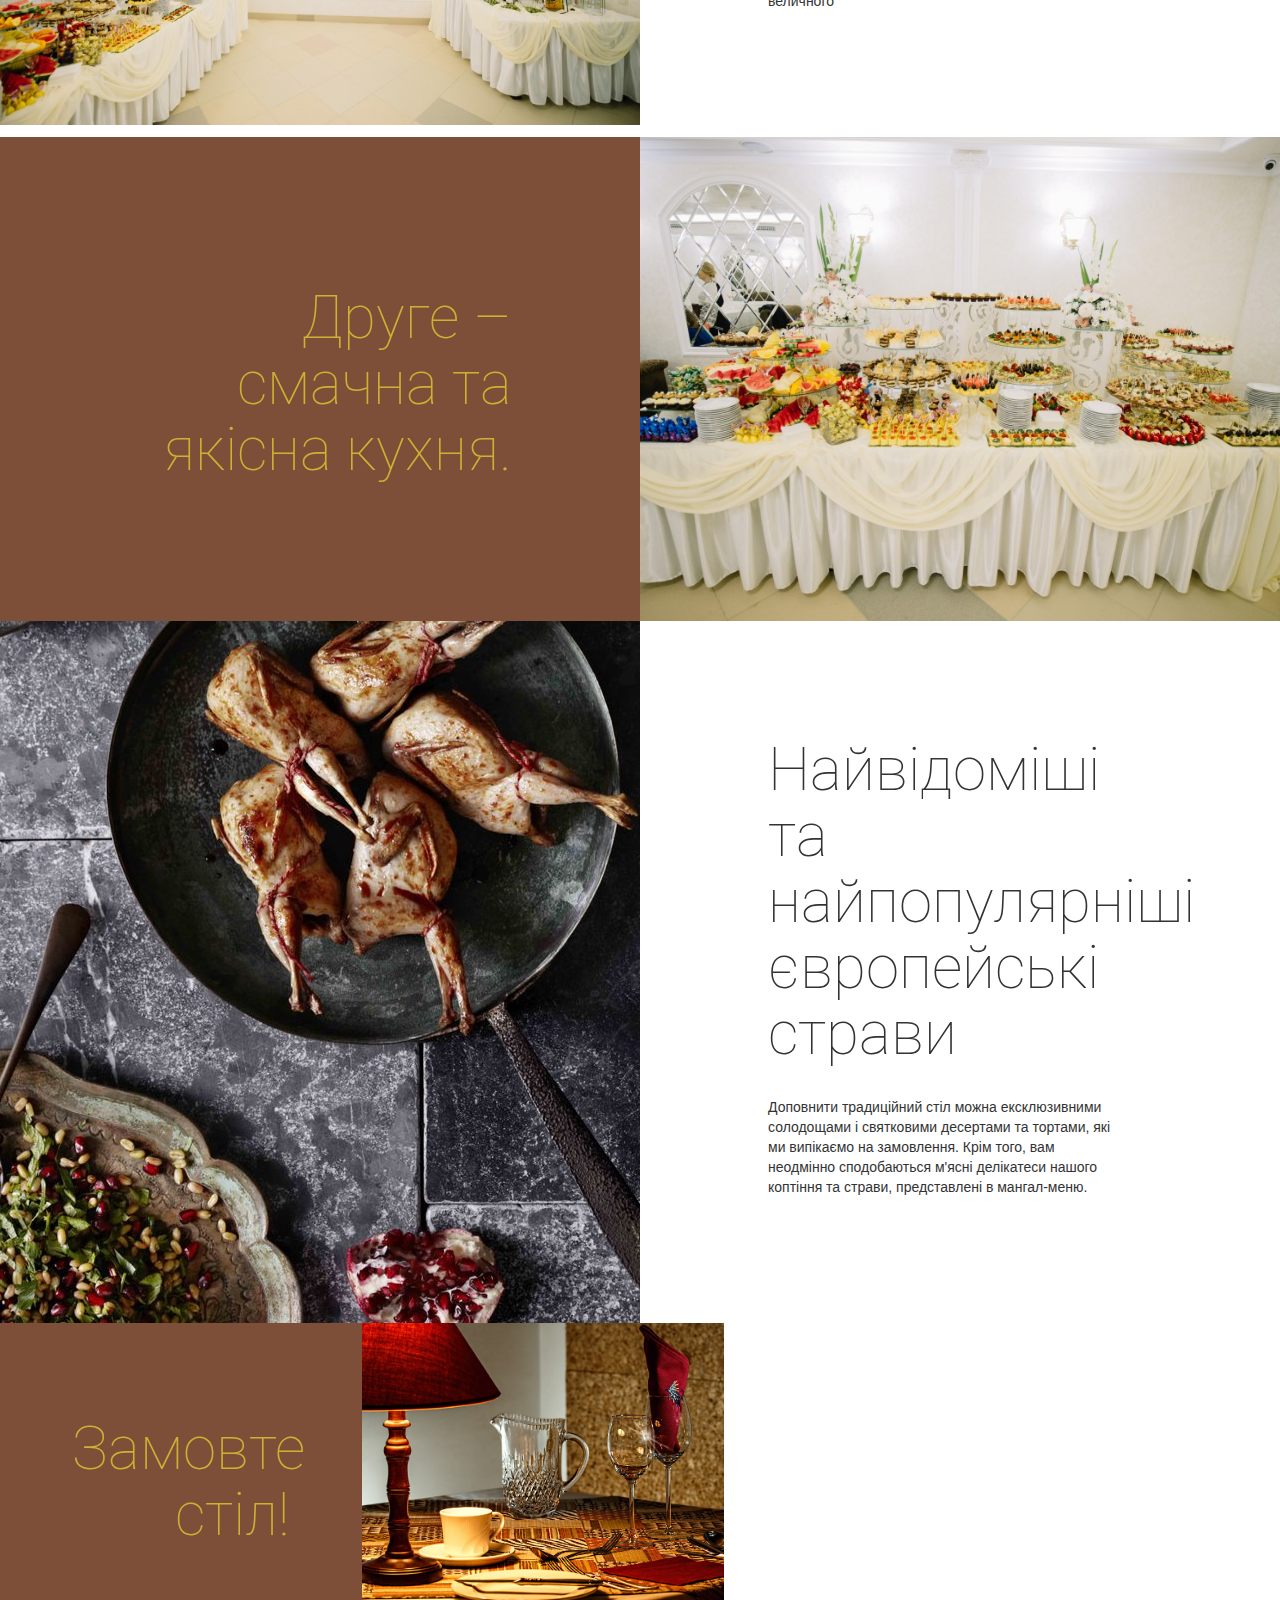
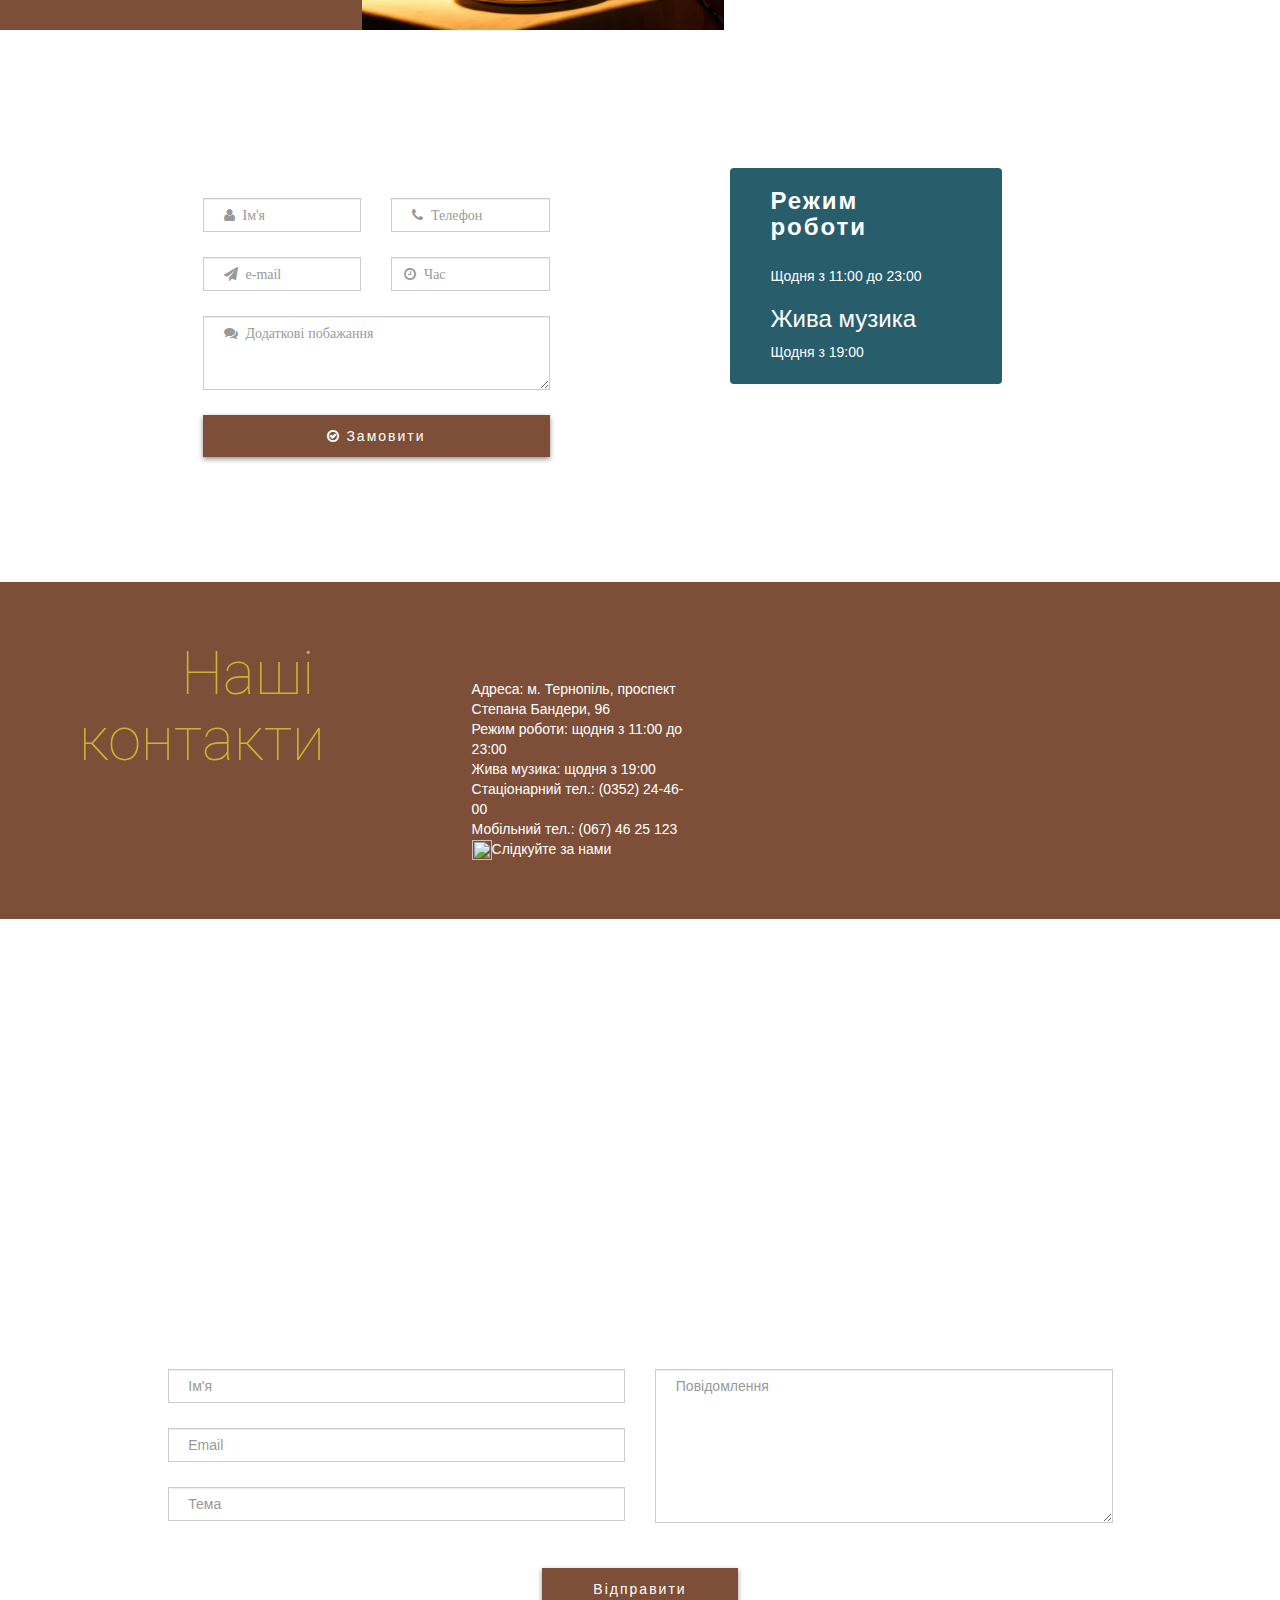
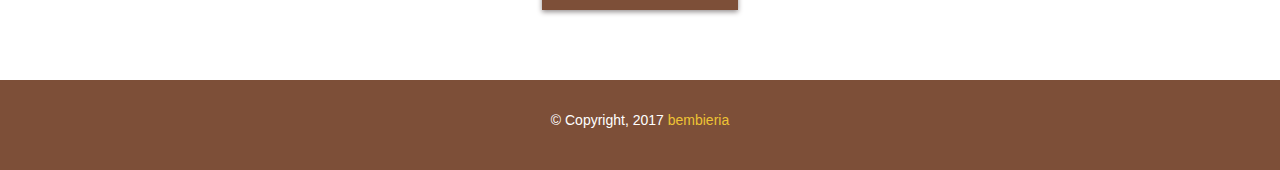
==== commit a917f1fd: "size of logo, media of header" ====
--- a/changes.html
+++ b/changes.html
@@ -70,6 +70,7 @@
                         <span class="icon-bar"></span>
                         <span class="icon-bar"></span>
                     </button>
+                       
                         <div class="navbar-brand navbar-brand-centered">
                             <a class="navbar-brand " href="#">
                                 <img id="logo" src="images/Logo_main.png" class="logo img-responsive">
--- a/css/main.css
+++ b/css/main.css
@@ -233,7 +233,7 @@
     /* text-transform: uppercase; */
     /* font-family: 'Roboto', sans-serif; */
     /* font-weight: 200; */
-    margin: 0px 18px;
+    margin: 0px 10px;
     padding: 17px 0px;
     font-size: 21px;
     /* font-style: italic; */
@@ -273,12 +273,11 @@
 
 .navbar-brand {
 	margin-top: -15px;
-  	width: 205px;
-}
-
+  	width: 280px;
+}
 .navbar-default .navbar-collapse {
-	border-color: #669D38;
-	background-color: #7d4f38;
+	    border-color: #7d4f38;
+    background-color: #7d4f38;
 }
 @media screen and (min-width:768px){
     .navbar-brand-centered {
@@ -291,7 +290,7 @@
     }
     .navbar>.container .navbar-brand-centered, 
     .navbar>.container-fluid .navbar-brand-centered {
-        margin-left: -80px;
+        margin-left: -115px;
     }
 
 }
@@ -301,8 +300,8 @@
 -----------------------------------------------*/
 
 nav.navbar.shrink {
-	max-height: 62px;
-  	padding: 12px 0px;
+	max-height: 79px;
+  	padding: 17px 0px;
   	transition: all 0.3s ease-in-out;
   	-webkit-transition: all 0.3s ease-in-out;
   	-moz-transition: all 0.3s ease-in-out;
@@ -814,13 +813,17 @@
 		margin: 0px 10px;
 		font-size: 12px;
 	}
+	.navbar-brand {
+    margin-top: -21px;
+    width: 280px;
+	}
 
 	nav.shrink .navbar-brand {
 		font-size: 22px;
 	}
 	.navbar-collapse
 	{
-		background-color: #7d4f38;
+    background-color: #7d4f38;
 	}
 
 	.owl-carousel {
@@ -900,13 +903,17 @@
 /*------------------------------  for extra-small (mobile) screen -------------------------*/
 
 @media (max-width: 767px) {
+	.navbar-brand {
+    margin-top: -21px;
+    width: 280px;
+}
 	.custom-navbar-default {
 		padding: 15px 0px;
 	}
 	.navbar-default .navbar-collapse
 	{
-	    border-color: #285e6d;
-    	background-color: #285e6d;	
+       border-color: #7d4f38;
+    background-color: #7d4f38;
 	}
 	.navbar-default .navbar-brand {
 		font-size: 30px;
